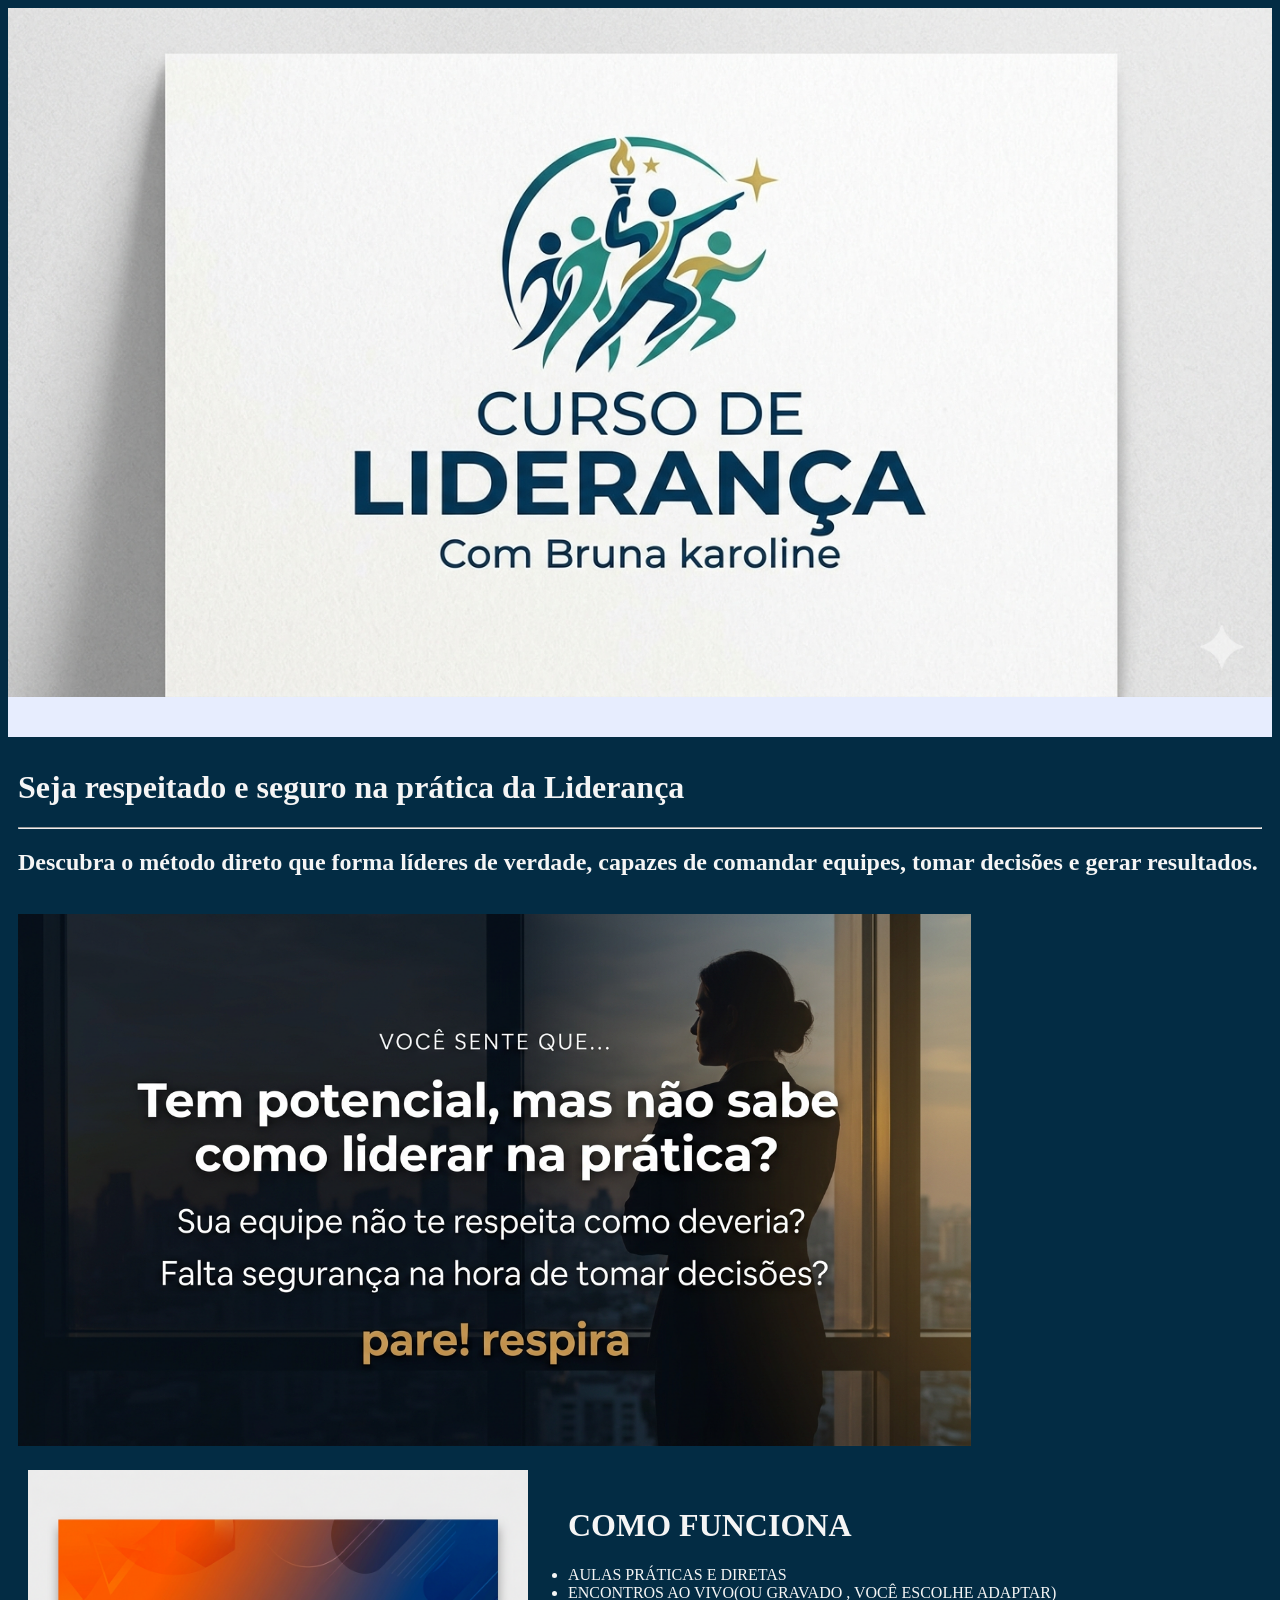
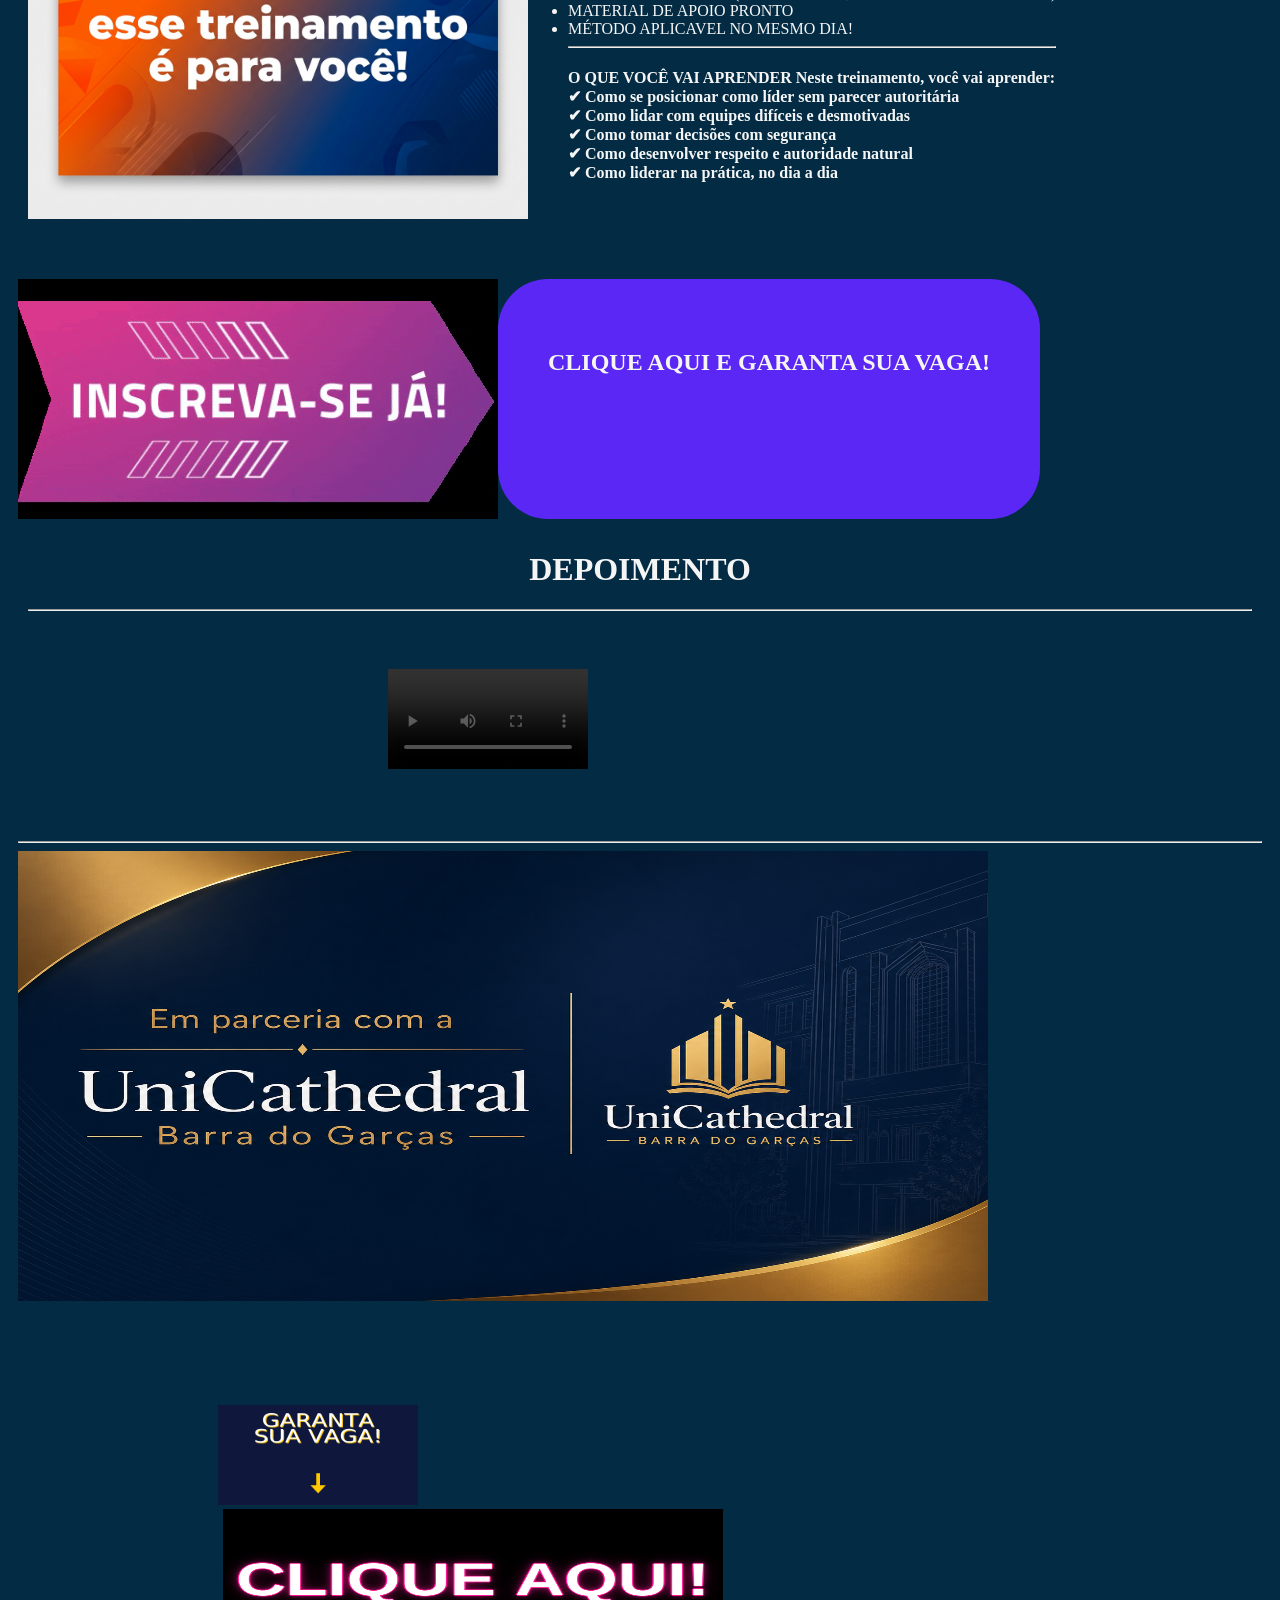
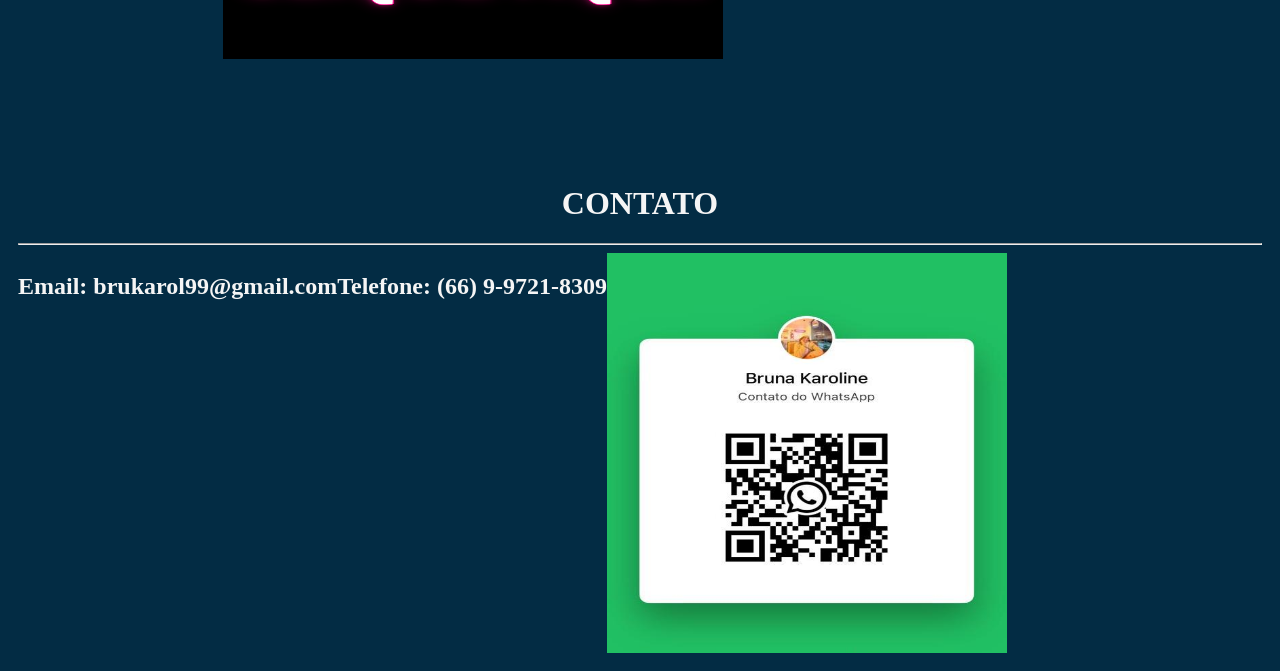
==== index.html @ 52d21592 "new commit" ====
<!DOCTYPE html>
<html>
<head>
	<meta charset="utf-8">
	<meta name="viewport" content="width=device-width, initial-scale=1">
	<title>Bruna</title>

 <link rel="stylesheet" type="text/css" href="estilo.css">


</style>

</head>

<body>

<div id="principal">

<img src="fotosbruna/capa.png" width="100%" align="center">

         <div id="menu">

       
         </div>


         <div id="conteudo"> <!--conteudo1-->
   
         <h1>Seja respeitado e seguro
          na prática da Liderança</h1> 	
         <hr>
         <h2>Descubra o método direto que forma líderes de
         verdade, capazes de comandar equipes, tomar
         decisões e gerar resultados.</h2>  
         <img src="" width="450">

         <div class="conteudo">

   <img src="fotosbruna/conteudo.png"  width="953" height="">

        
        </div>  <!-- fim do conteudo1-->


  <div class="conteudo2">  <!--conteudo2-->

   <img src="fotosbruna/treinamento.png" width="500">
  
   <ul>
   <h1>COMO FUNCIONA</h1>
   <li>AULAS PRÁTICAS E DIRETAS</li>
   <li>ENCONTROS AO VIVO(OU GRAVADO , VOCÊ ESCOLHE  ADAPTAR)</li>
   <li>MATERIAL DE APOIO PRONTO</li>
   <li>MÉTODO APLICAVEL NO MESMO DIA!</li>
   <hr>
   <h4>O QUE VOCÊ VAI APRENDER
Neste treinamento, você vai aprender: <br>

✔ Como se posicionar como líder sem parecer 
autoritária <br>

 ✔ Como lidar com equipes difíceis e
desmotivadas <br>

 ✔ Como tomar decisões com segurança <br>

 ✔ Como desenvolver respeito e autoridade
natural <br>

 ✔ Como liderar na prática, no dia a dia</h4> 
  

  </ul>
  </div> <!-- fim do conteudo2-->
 
  <div class="conteudo3"> <!--conteudo3-->

  
   <img src="fotosbruna/inscreva.gif">
  
   
   <a href="https://pay.kiwify.com.br/4lNN7ut" style="text-decoration: none; padding: 50px; background-color: #5B27F5; color: white; border-radius: 50px;">
    <h2>CLIQUE AQUI E GARANTA SUA VAGA!</h2>
   </a>


 </div> 

<div class="conteudo4"> <!--conteudo4-->

<h1 align="center">DEPOIMENTO</h1>

<hr>
<video src="fotosbruna/depoimento.mp4" controls  width="200" ></video>


</div> <!-- fim do conteudo4-->


     <div> <!-- conteúdo5-->

<hr>
<div>

<img src="fotosbruna/parceria.png" width="970" height="450">


 
   


</div>

     </div> <!--fim conteudo5-->
 
       <div class="conteudo6">  <!--conteudo6-->
    
        <div>
  
   <img src="fotosbruna/garanta.gif" width="200" height="100">  
   
    <a  href="https://pay.kiwify.com.br/4lNN7ut" >
    
    <img src="fotosbruna/clique2.gif" width="500" height="150" >
   </a>

       </div>
       </div> <!--fim conteudo6-->

<div class="conteudo7">   <!--conteudo7-->

<div>

<h1 align="center">CONTATO</h1>
<hr>



</div>

    </div>   <!--fim do conteudo7-->

       <div>

         <div class="conteudo8"> <!--conteudo8-->

         <h2>Email: brukarol99@gmail.com</h2> <br>
         <br>
         <h2>Telefone: (66) 9-9721-8309</h2> 
     


     <img src="fotosbruna/Qr-code.jpeg"  width="400" height="400">
         
       </div>
         </div>
    </div>
    </div>


  
   </body>
   </html>
---- estilo.css ----
body{

background:#032C44  ;
font: 16px, arial, helvetica, sans-serif;
}

#principal{
border: px solid blue;
width: 100%px;
align-content: center;
}


#menu{
background: #E7EDFE;


padding:20px ;
}

a{
color: #4b566a;
text-decoration: none;
font-weight: bold;

padding: 5px;
}


#conteudo{

background: #032C44;
padding: 10px;
}

h1,h2,LI,h4{
padding: ;
color:whitesmoke;


}

.conteudo{

border: ; 
padding: -3px;
margin-top: px;
margin-right: px;
margin-left: px ;
margin-bottom: px;
}


.conteudo2{

border:  ;
background: #032C44;
margin-bottom: 50px ;
margin-top: 10px;
padding: 10px;
display: flex;

}


.conteudo3{

display: flex;

}


.conteudo4{

border: ;
padding: 10px;

}


video{
padding: 50px;
margin-right: 50px;
margin-left: 310px;
}

.conteudo5{
display: flex;


}


.conteudo6{



padding: 100px;
margin-right: 500px ;
margin-left: 100px;
}

.conteudo7{

display:center ;

}

.conteudo8{


display: flex;


}
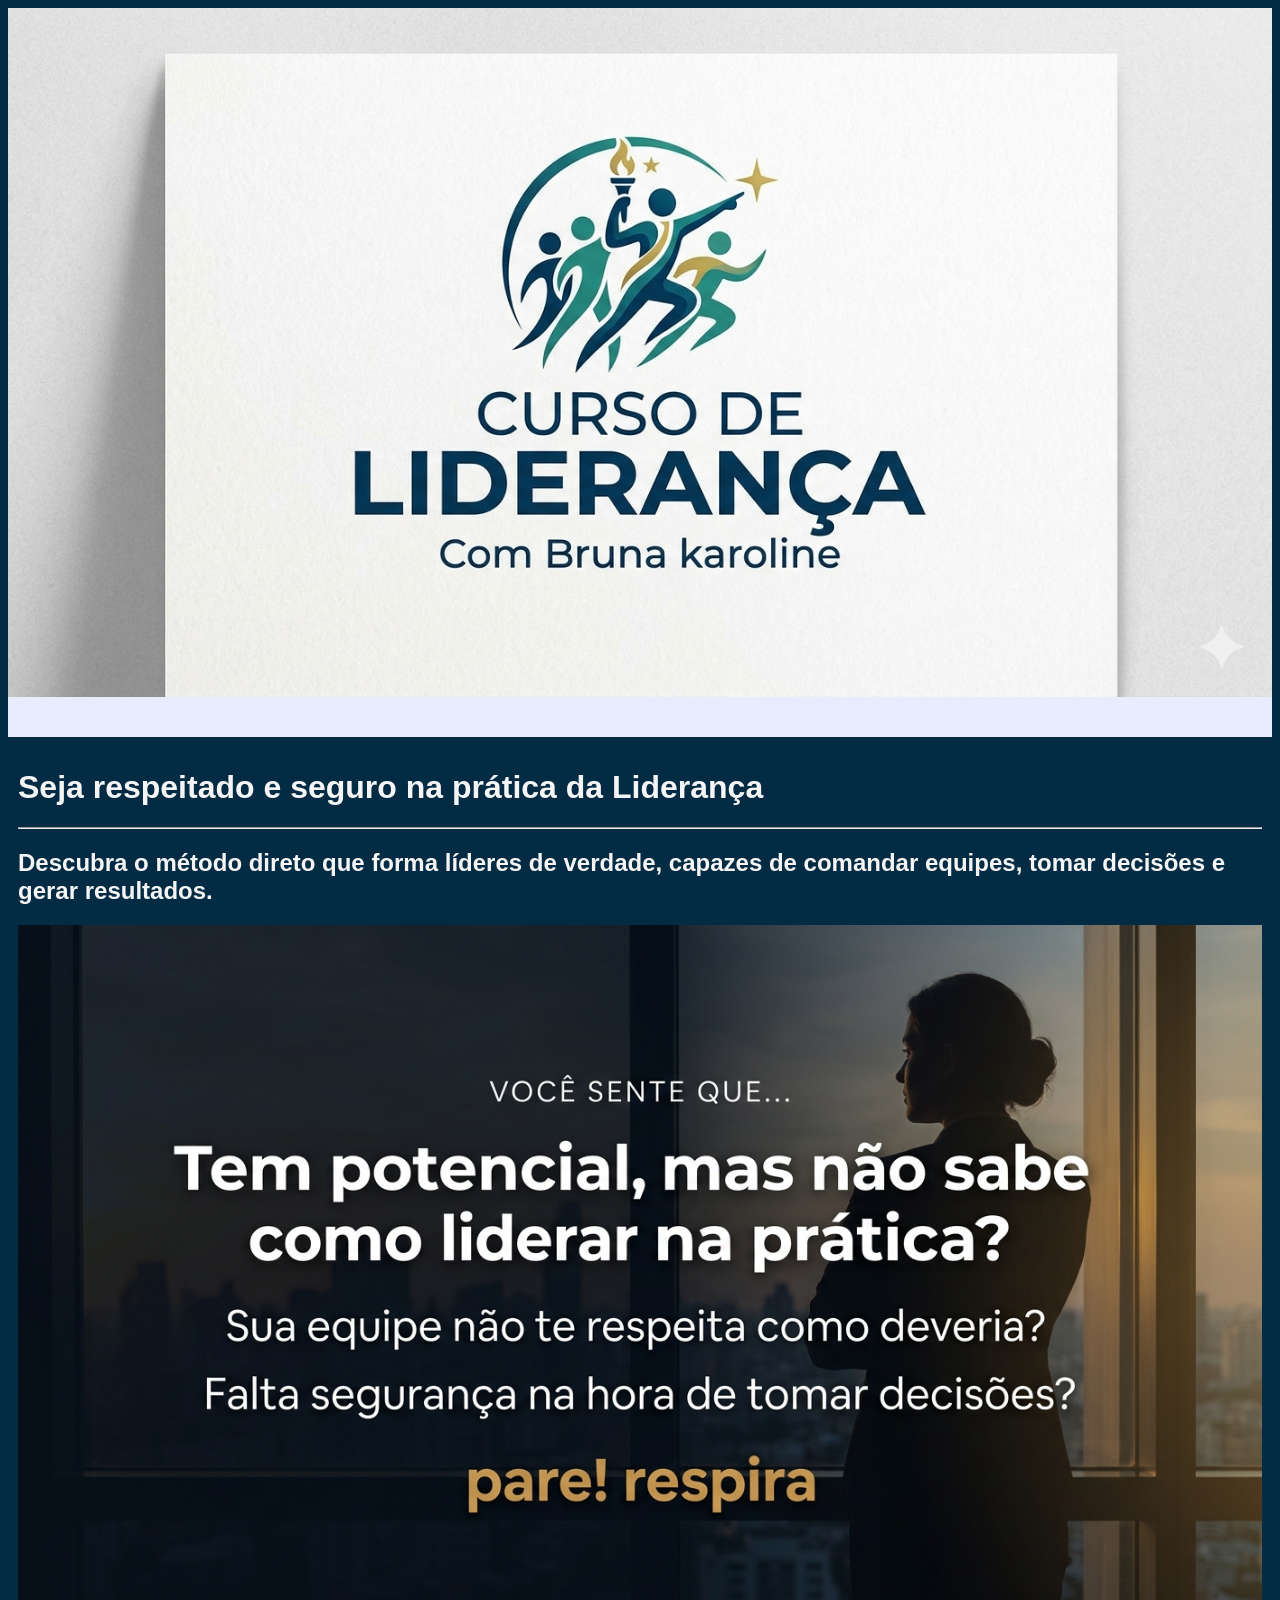
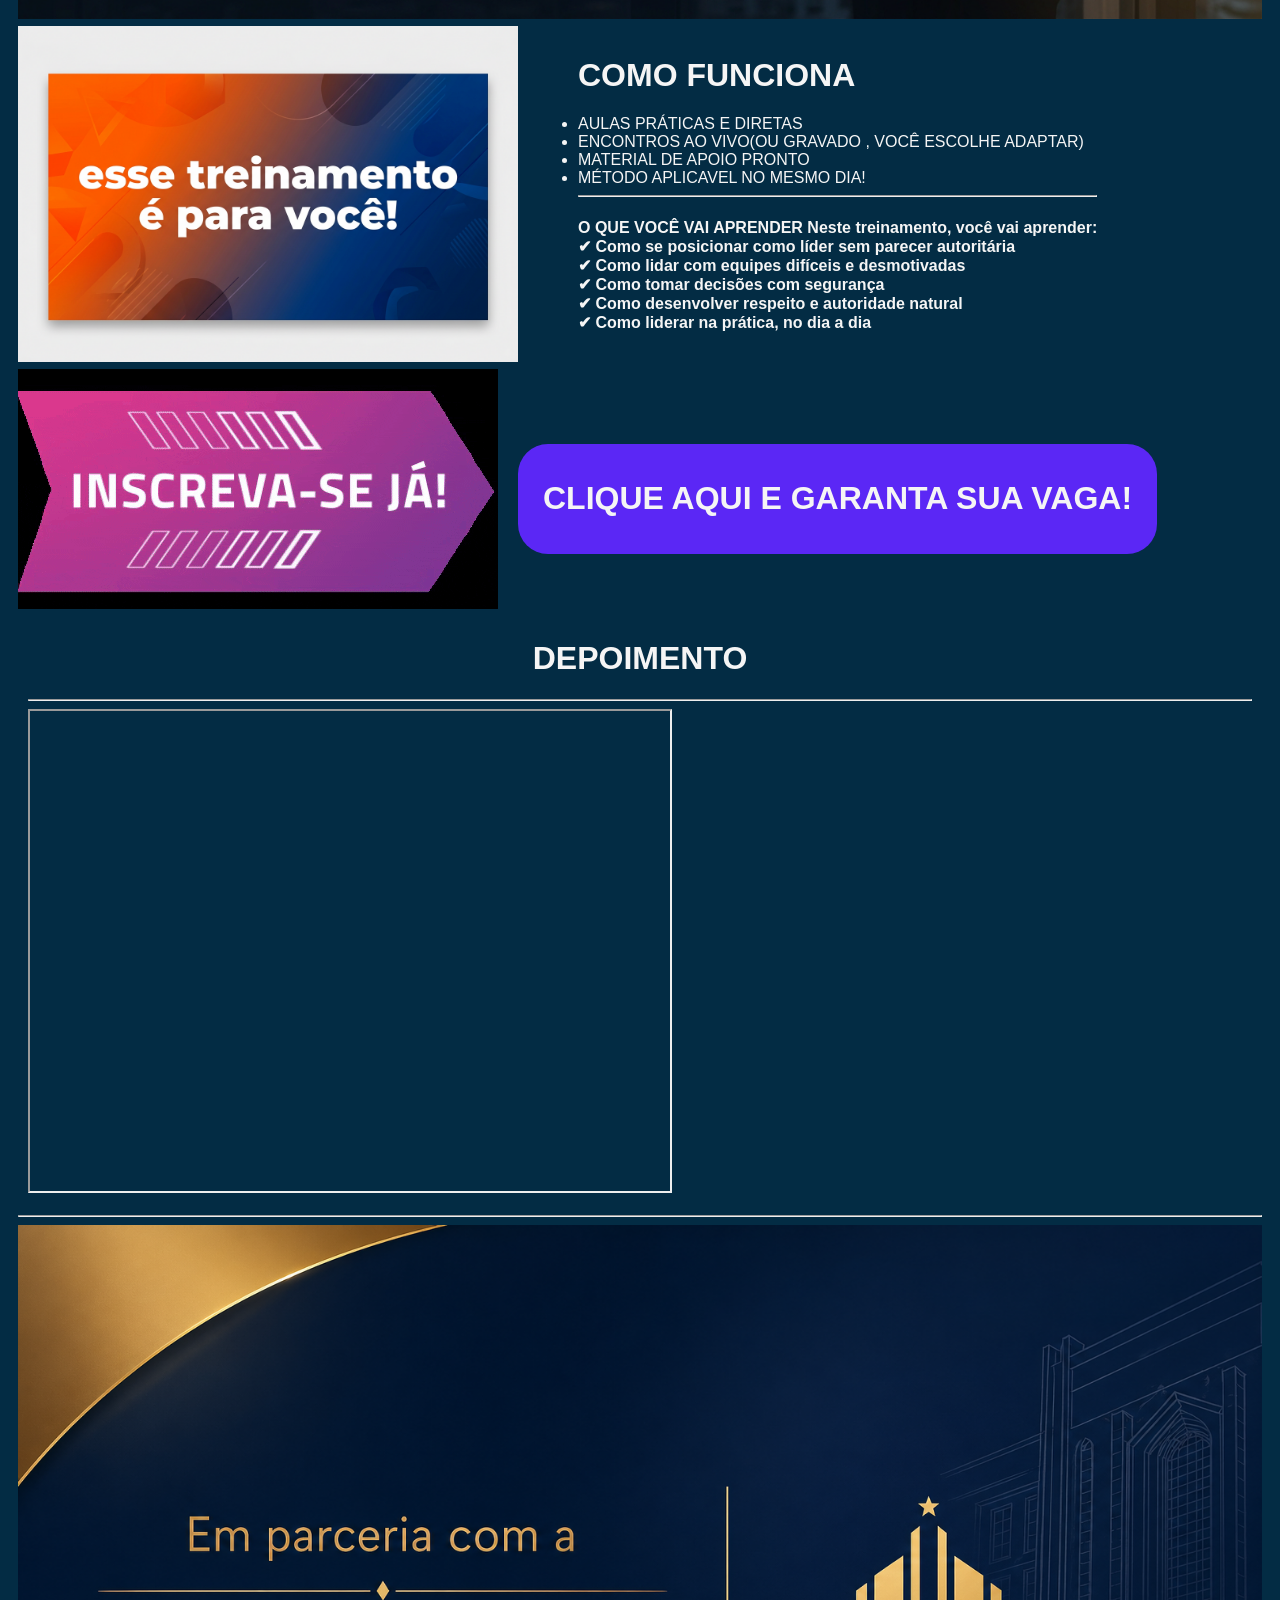
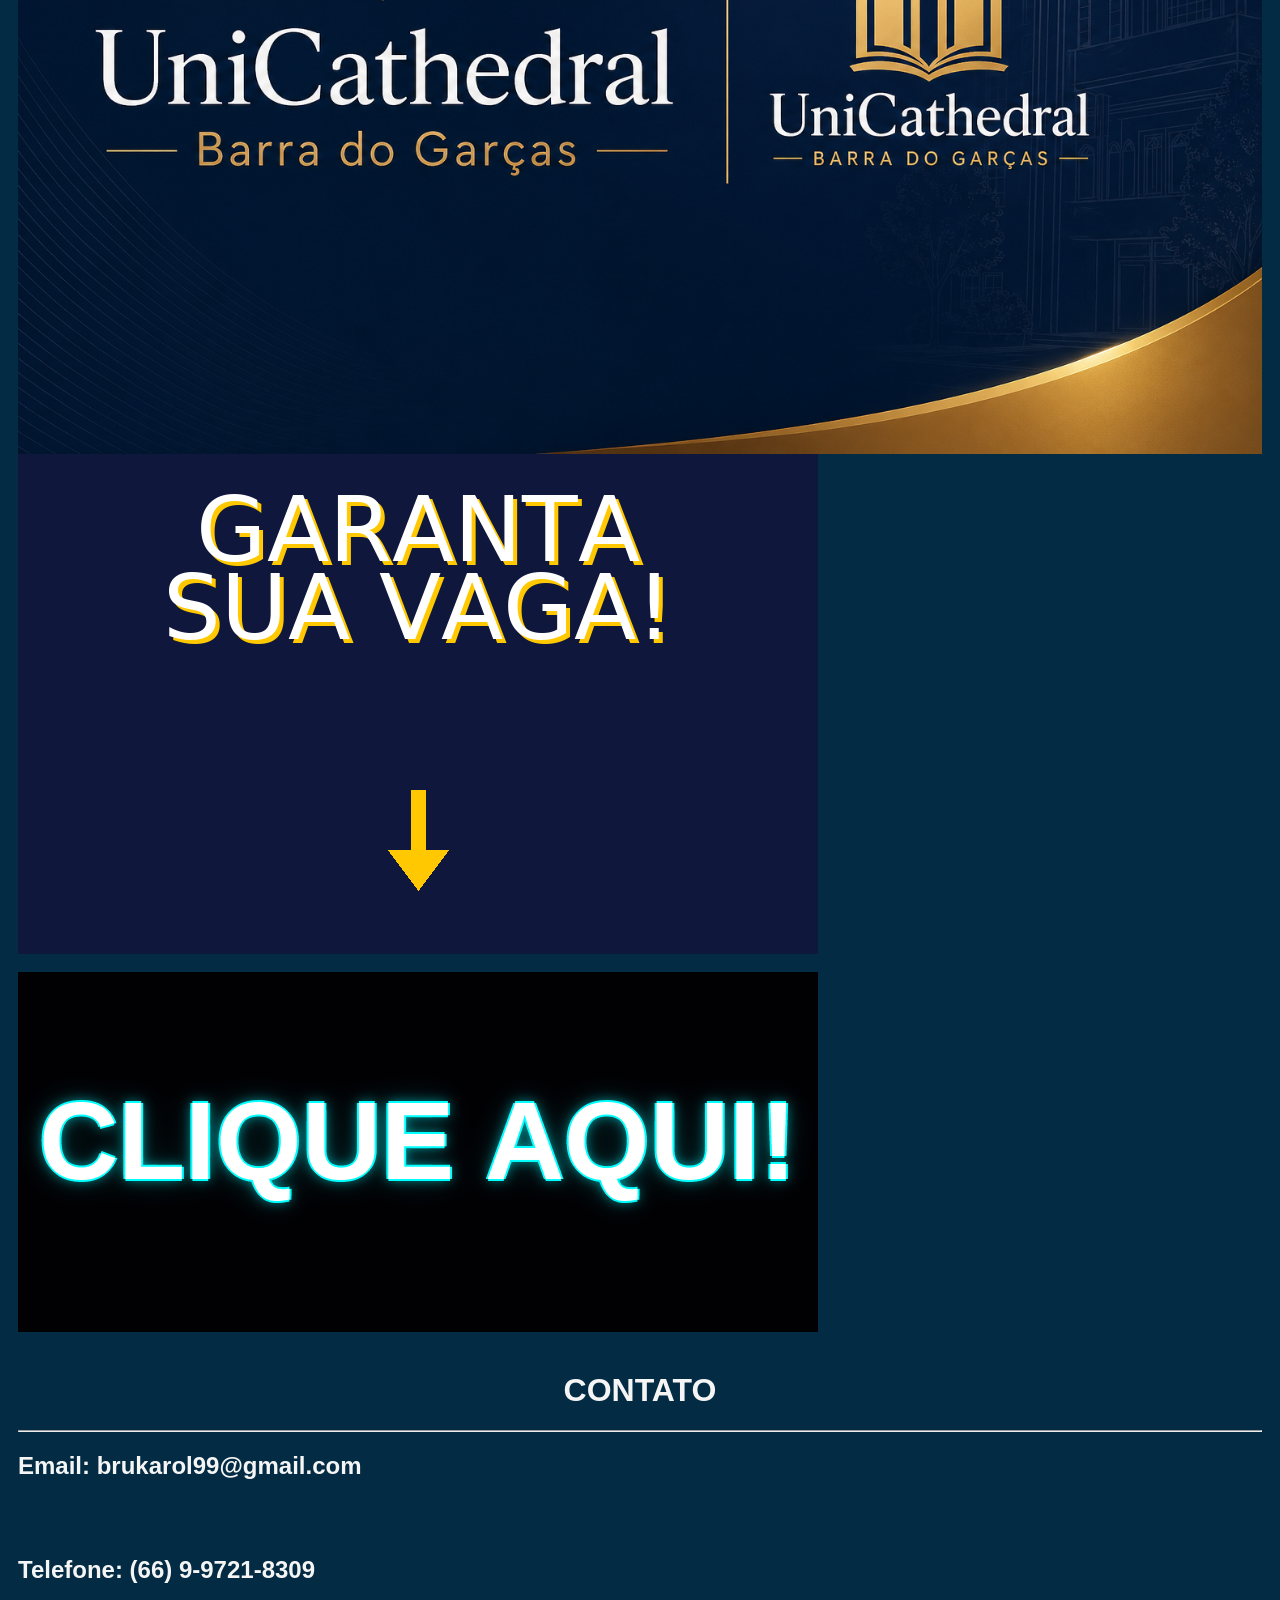
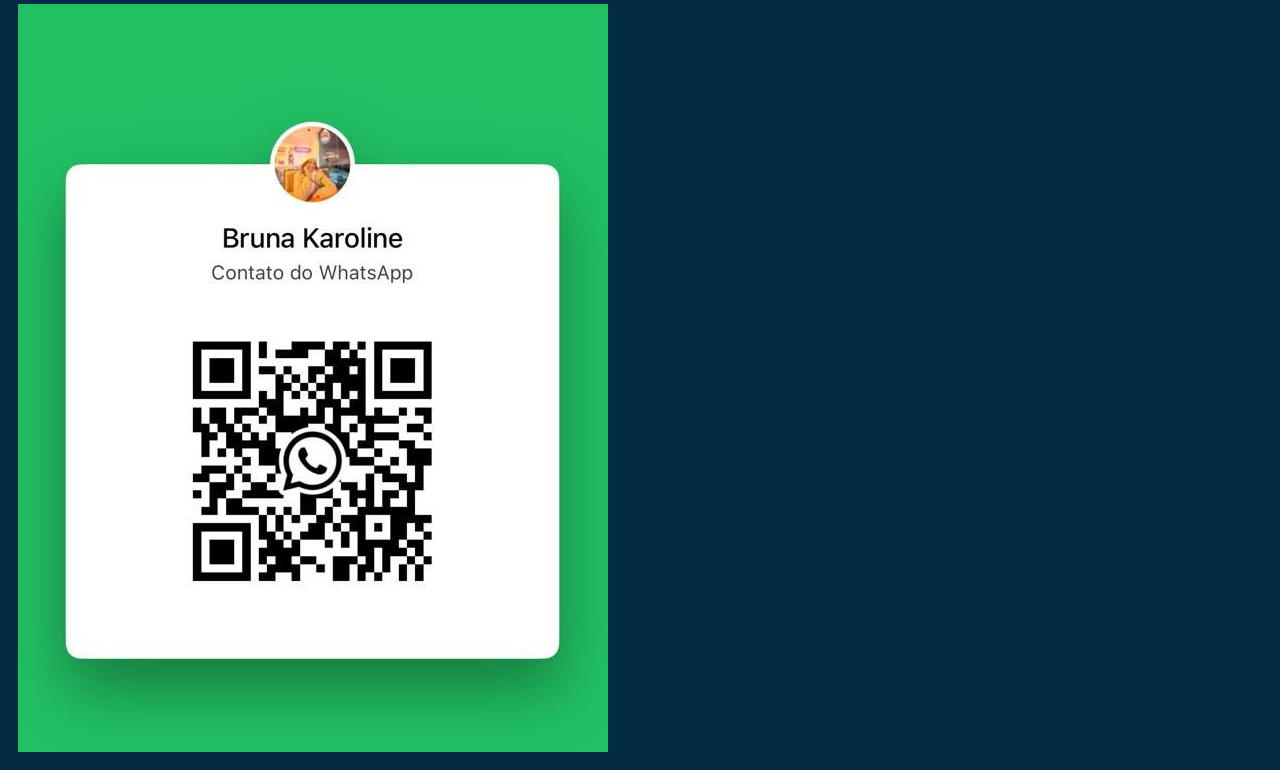
==== commit 4ad4816a: "new apdate" ====
--- a/index.html
+++ b/index.html
@@ -14,9 +14,9 @@
 
 <body>
 
-<div id="principal">
+<div id="principal"> <!--conteudo principal-->
 
-<img src="fotosbruna/capa.png" width="100%" align="center">
+<img src="fotosbruna/capa.png" align="center">
 
          <div id="menu">
 
@@ -36,7 +36,7 @@
 
          <div class="conteudo">
 
-   <img src="fotosbruna/conteudo.png"  width="953" height="">
+   <img src="fotosbruna/conteudo.png" >
 
         
         </div>  <!-- fim do conteudo1-->
@@ -79,10 +79,9 @@
    <img src="fotosbruna/inscreva.gif">
   
    
-   <a href="https://pay.kiwify.com.br/4lNN7ut" style="text-decoration: none; padding: 50px; background-color: #5B27F5; color: white; border-radius: 50px;">
-    <h2>CLIQUE AQUI E GARANTA SUA VAGA!</h2>
-   </a>
-
+  <a href="https://pay.kiwify.com.br/4lNN7ut" class="botao">
+   <h1>CLIQUE AQUI E GARANTA SUA VAGA!</h1>
+</a>
 
  </div> 
 
@@ -91,7 +90,9 @@
 <h1 align="center">DEPOIMENTO</h1>
 
 <hr>
-<video src="fotosbruna/depoimento.mp4" controls  width="200" ></video>
+
+<iframe src="https://drive.google.com/file/d/1cgSkaJ3iRzwdWB6GkYTAf5Gj4jZxBuLN/preview" width="640" height="480"></iframe>
+
 
 
 </div> <!-- fim do conteudo4-->
@@ -102,26 +103,24 @@
 <hr>
 <div>
 
-<img src="fotosbruna/parceria.png" width="970" height="450">
+<img src="fotosbruna/parceria.png" >
 
 
  
-   
-
-
 </div>
 
      </div> <!--fim conteudo5-->
  
-       <div class="conteudo6">  <!--conteudo6-->
+
+<div class="conteudo6">  <!--conteudo6-->
     
         <div>
   
-   <img src="fotosbruna/garanta.gif" width="200" height="100">  
+   <img src="fotosbruna/garanta.gif" >  
    
     <a  href="https://pay.kiwify.com.br/4lNN7ut" >
     
-    <img src="fotosbruna/clique2.gif" width="500" height="150" >
+    <img src="fotosbruna/clique2.gif"  >
    </a>
 
        </div>
@@ -145,12 +144,12 @@
          <div class="conteudo8"> <!--conteudo8-->
 
          <h2>Email: brukarol99@gmail.com</h2> <br>
-         <br>
+         <br> 
          <h2>Telefone: (66) 9-9721-8309</h2> 
      
 
 
-     <img src="fotosbruna/Qr-code.jpeg"  width="400" height="400">
+     <img src="fotosbruna/Qr-code.jpeg"  >
          
        </div>
          </div>
--- a/estilo.css
+++ b/estilo.css
@@ -1,12 +1,11 @@
 body{
 
 background:#032C44  ;
-font: 16px, arial, helvetica, sans-serif;
-}
+font: 16px Arial, Helvetica, sans-serif;}
 
 #principal{
 border: px solid blue;
-width: 100%px;
+max-width: 100%;
 align-content: center;
 }
 
@@ -44,29 +43,27 @@
 
 border: ; 
 padding: -3px;
-margin-top: px;
-margin-right: px;
-margin-left: px ;
-margin-bottom: px;
+max-width: 100%;
+
 }
 
 
 .conteudo2{
 
-border:  ;
+
 background: #032C44;
-margin-bottom: 50px ;
-margin-top: 10px;
-padding: 10px;
+
 display: flex;
-
+ gap: 20px;
+    align-items: center;
 }
 
 
 .conteudo3{
 
 display: flex;
-
+ gap: 20px;
+    align-items: center;
 }
 
 
@@ -79,14 +76,12 @@
 
 
 video{
-padding: 50px;
-margin-right: 50px;
-margin-left: 310px;
+max-width: 100%;
 }
 
 .conteudo5{
 display: flex;
-
+max-width: 100%;
 
 }
 
@@ -95,21 +90,78 @@
 
 
 
-padding: 100px;
-margin-right: 500px ;
-margin-left: 100px;
+
 }
 
 .conteudo7{
 
-display:center ;
-
+text-align: center;
 }
 
 .conteudo8{
 
 
-display: flex;
+display: ;
+ gap: 20px;
+    align-items: center;
+
+}
 
 
+img {
+    max-width: 100%;
+    height: auto;
+    display: block;
+}
+
+
+
+@media (max-width: 768px) {
+
+    /* empilha tudo no celular */
+    .conteudo2,
+    .conteudo3,
+    .conteudo8 {
+        flex-direction: column;
+        text-align: center;
+    }
+
+    video {
+        margin:  auto;
+        padding: 10px;
+        width: 100%;
+    }
+
+    .conteudo6 {
+        margin: 0;
+        padding: 20px;
+        text-align: center;
+    }
+
+    h1 {
+        font-size: 22px;
+    }
+
+    h2 {
+        font-size: 18px;
+    }
+
+    body {
+        padding: 10px;
+    }
+}
+
+
+.botao {
+    display: inline-block;
+    padding: 15px 25px;
+    background: #5B27F5;
+    color: white;
+    border-radius: 30px;
+    text-align: center;
+    margin-top: 20px;
+}
+
+.botao:hover {
+    background: #4a1fd1;
 }
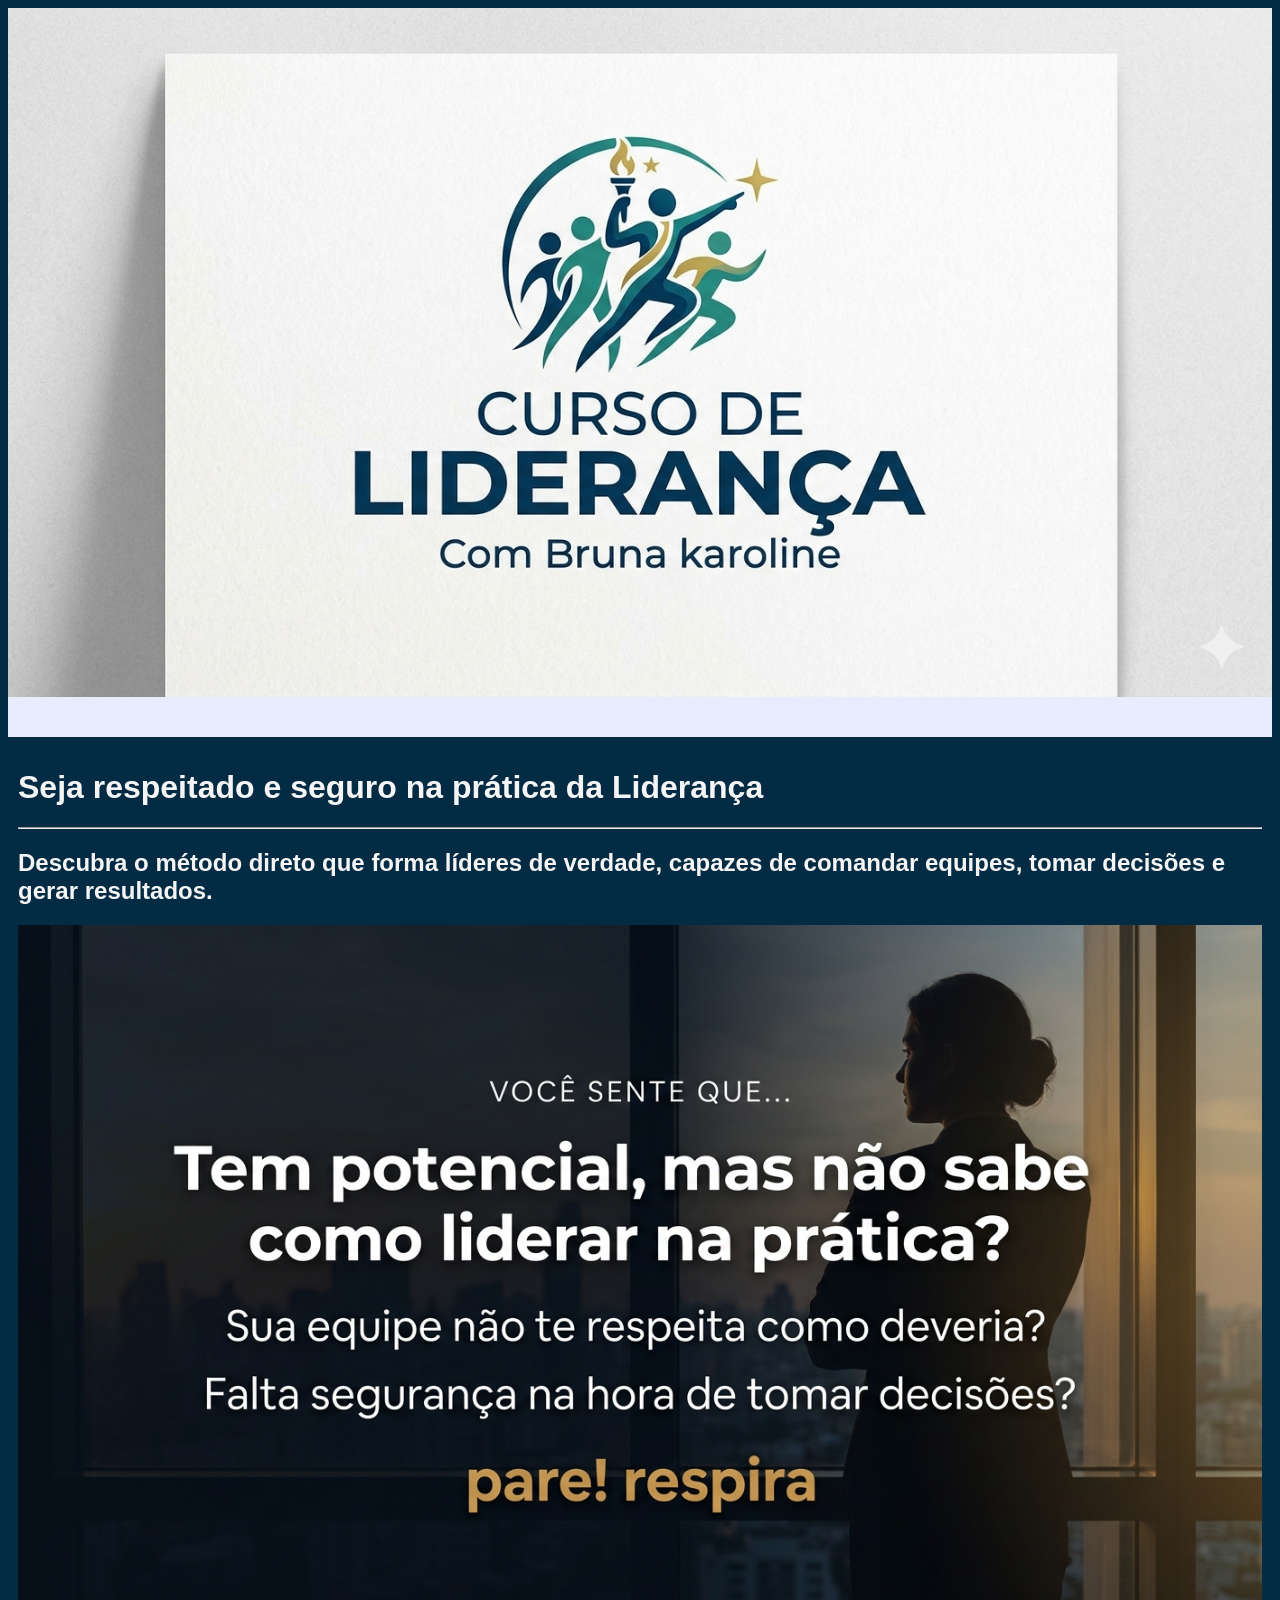
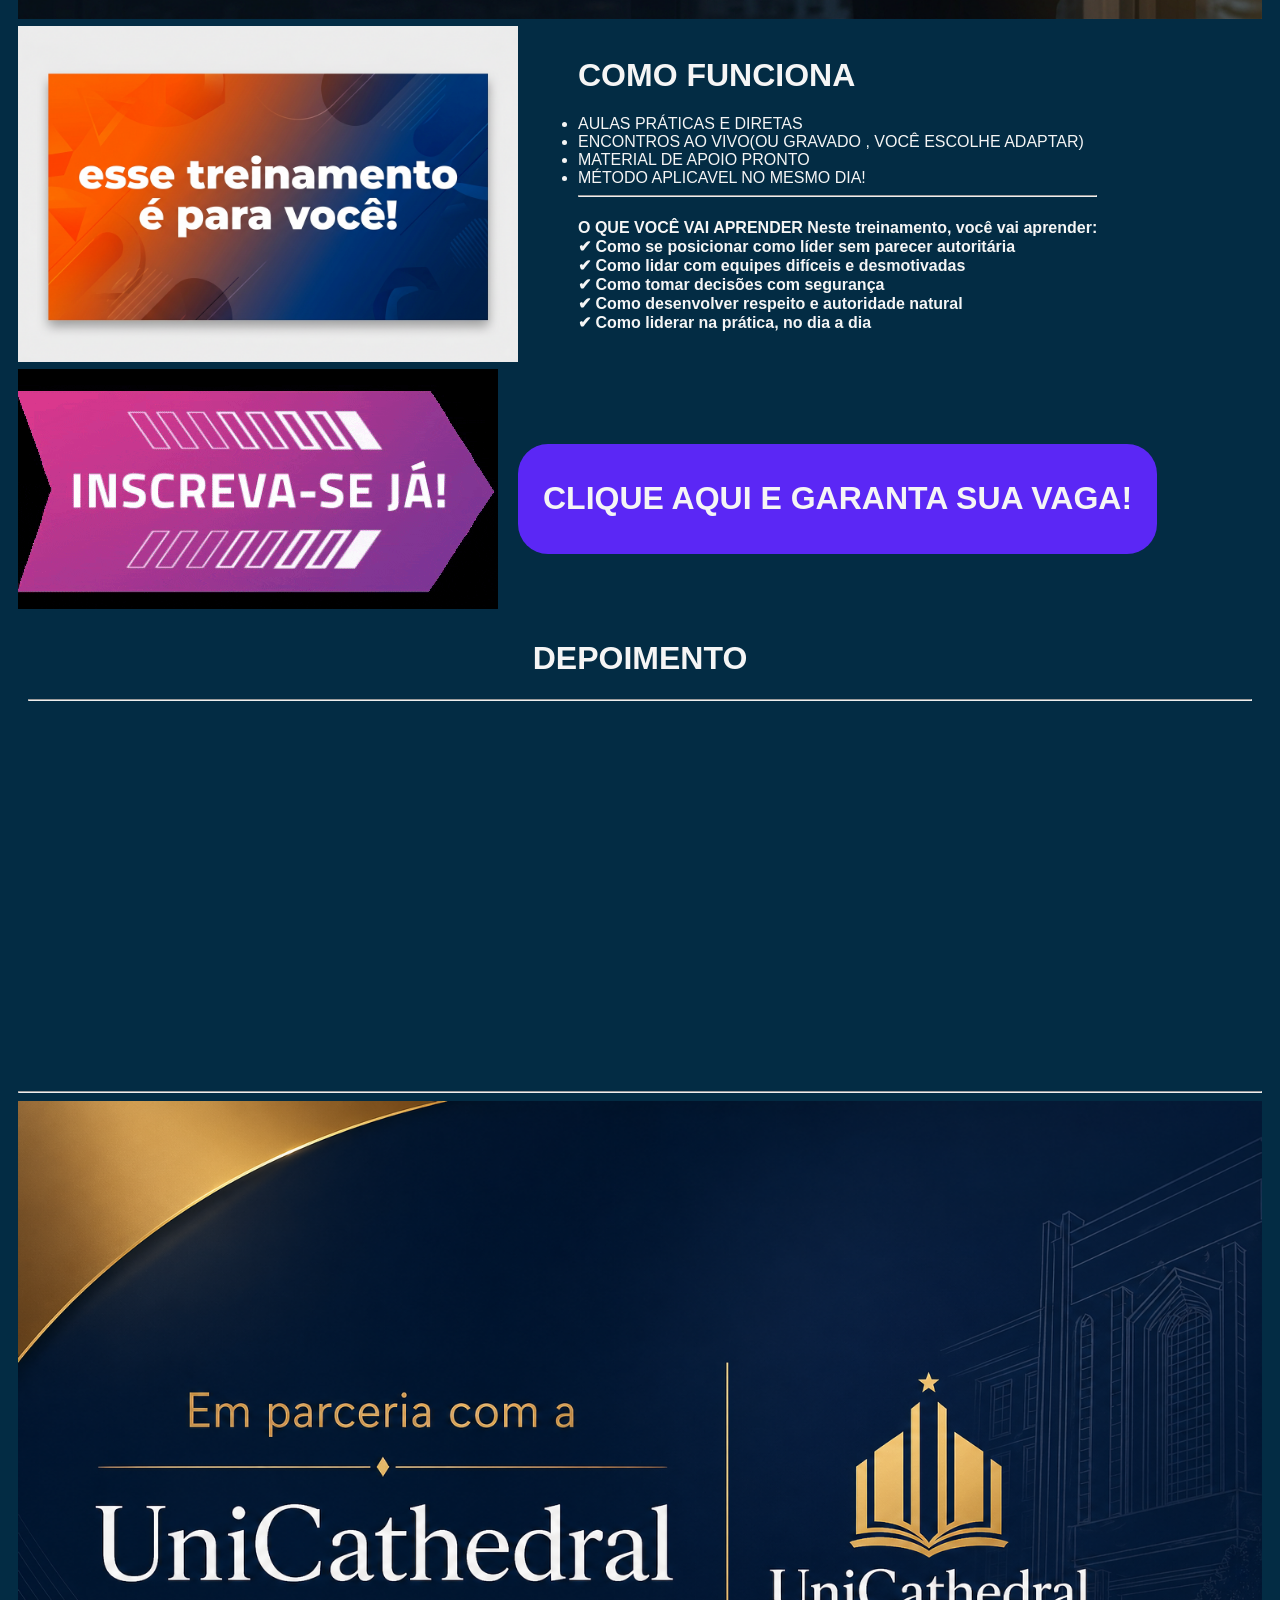
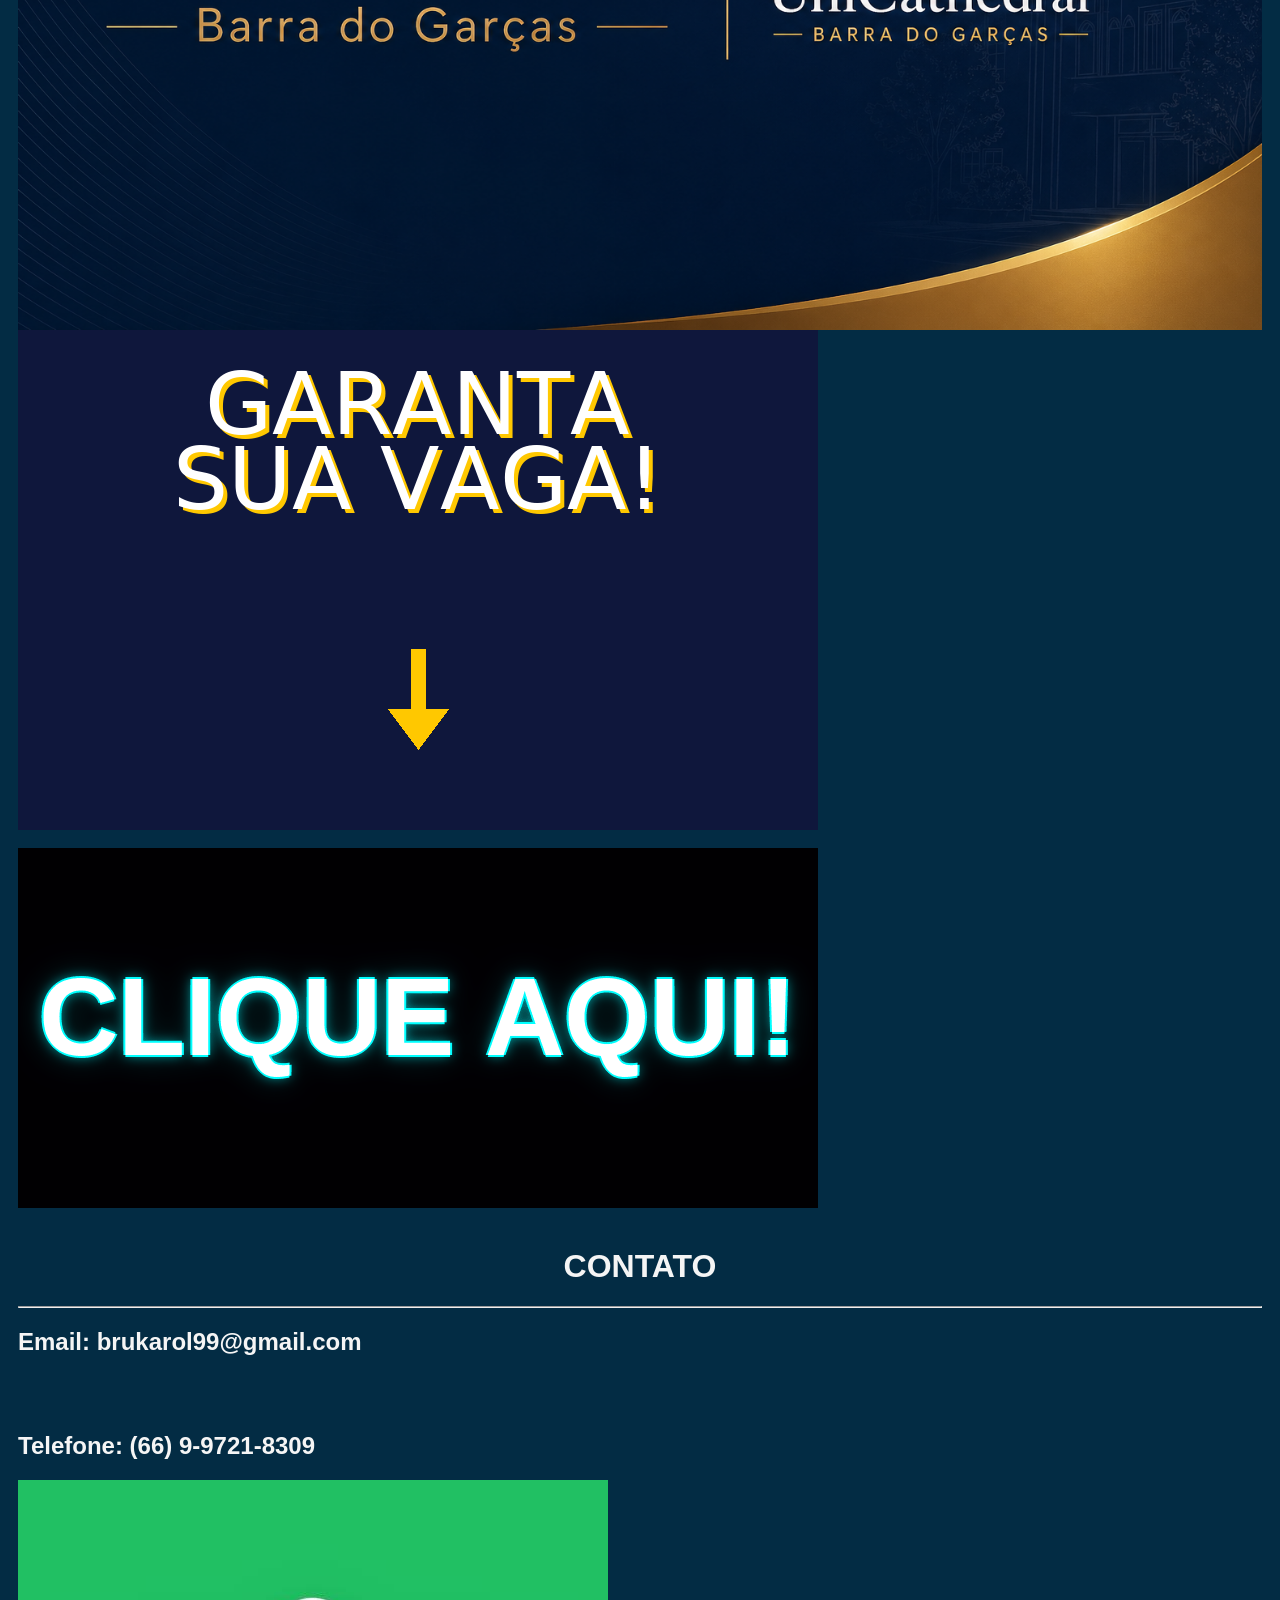
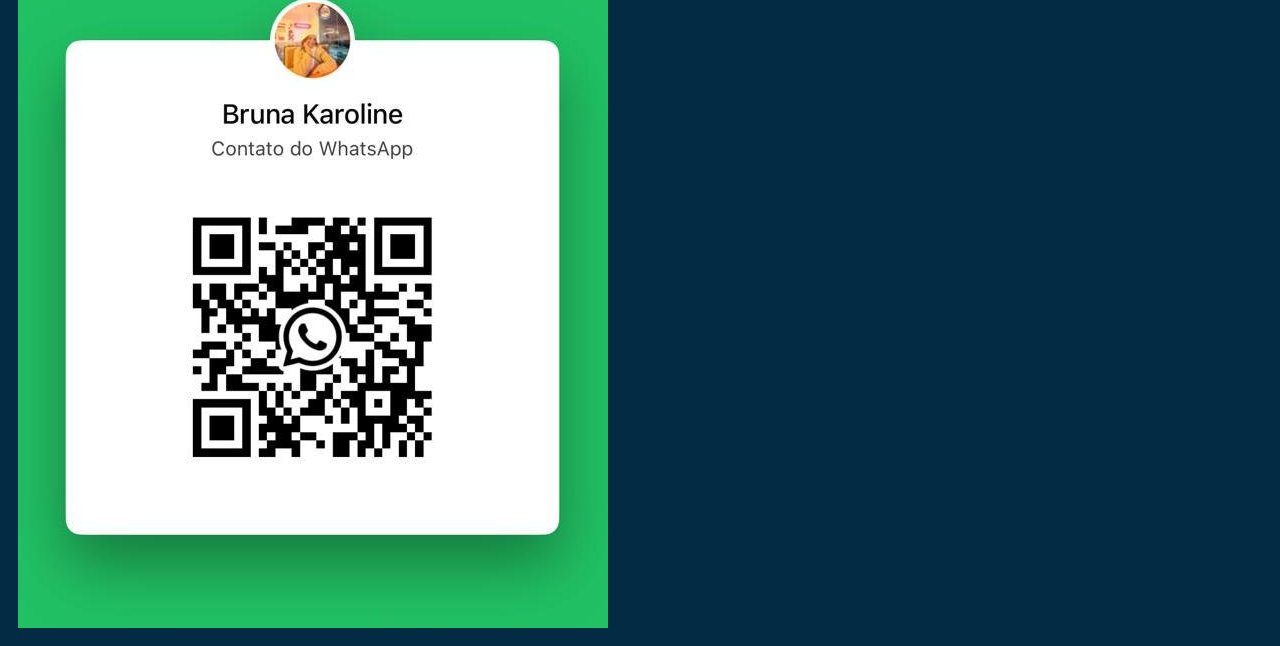
==== commit c13c213d: "new apdate2" ====
--- a/index.html
+++ b/index.html
@@ -91,7 +91,7 @@
 
 <hr>
 
-<iframe src="https://drive.google.com/file/d/1cgSkaJ3iRzwdWB6GkYTAf5Gj4jZxBuLN/preview" width="640" height="480"></iframe>
+<iframe src="https://drive.google.com/file/d/1cgSkaJ3iRzwdWB6GkYTAf5Gj4jZxBuLN/preview" width="360" height="360"  frameborder="0" allowfullscreen>  </iframe>
 
 
 
--- a/estilo.css
+++ b/estilo.css
@@ -126,10 +126,10 @@
         text-align: center;
     }
 
-    video {
+    iframe {
         margin:  auto;
-        padding: 10px;
-        width: 100%;
+        padding: 50px;
+        
     }
 
     .conteudo6 {
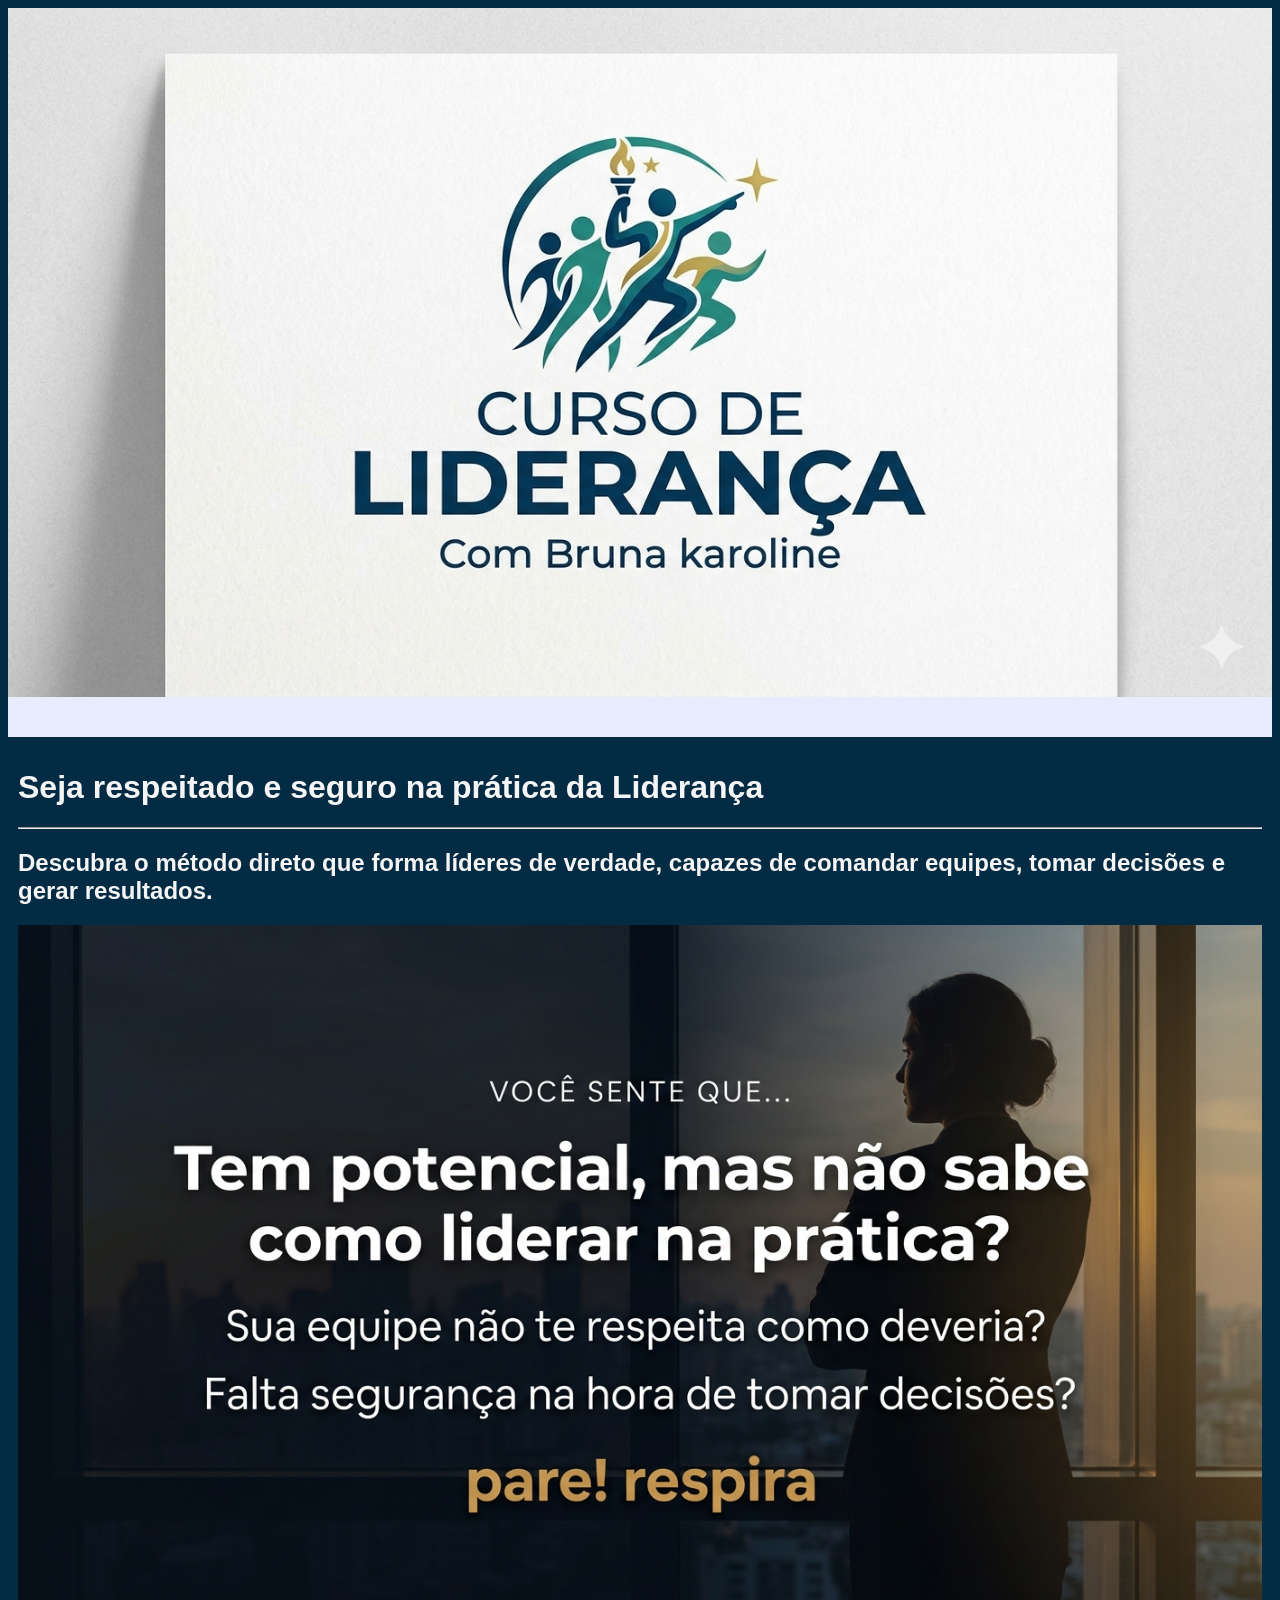
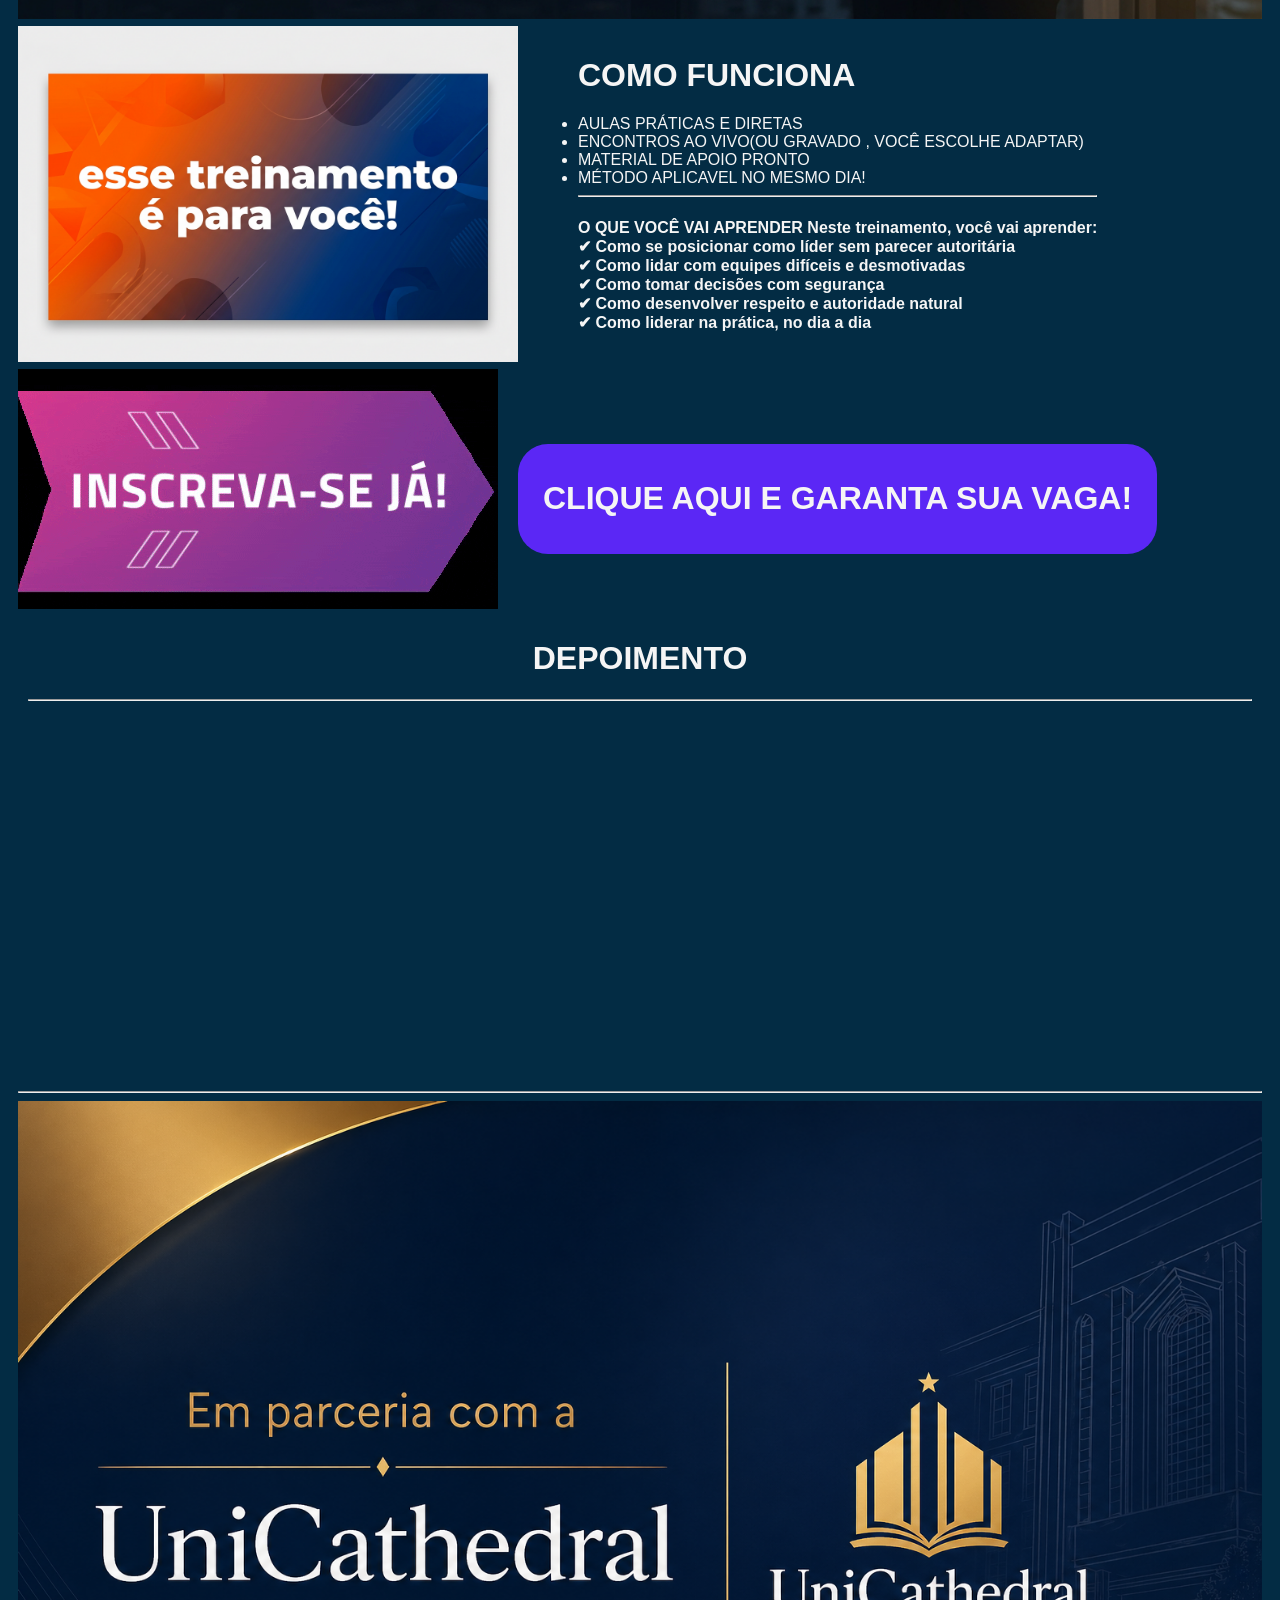
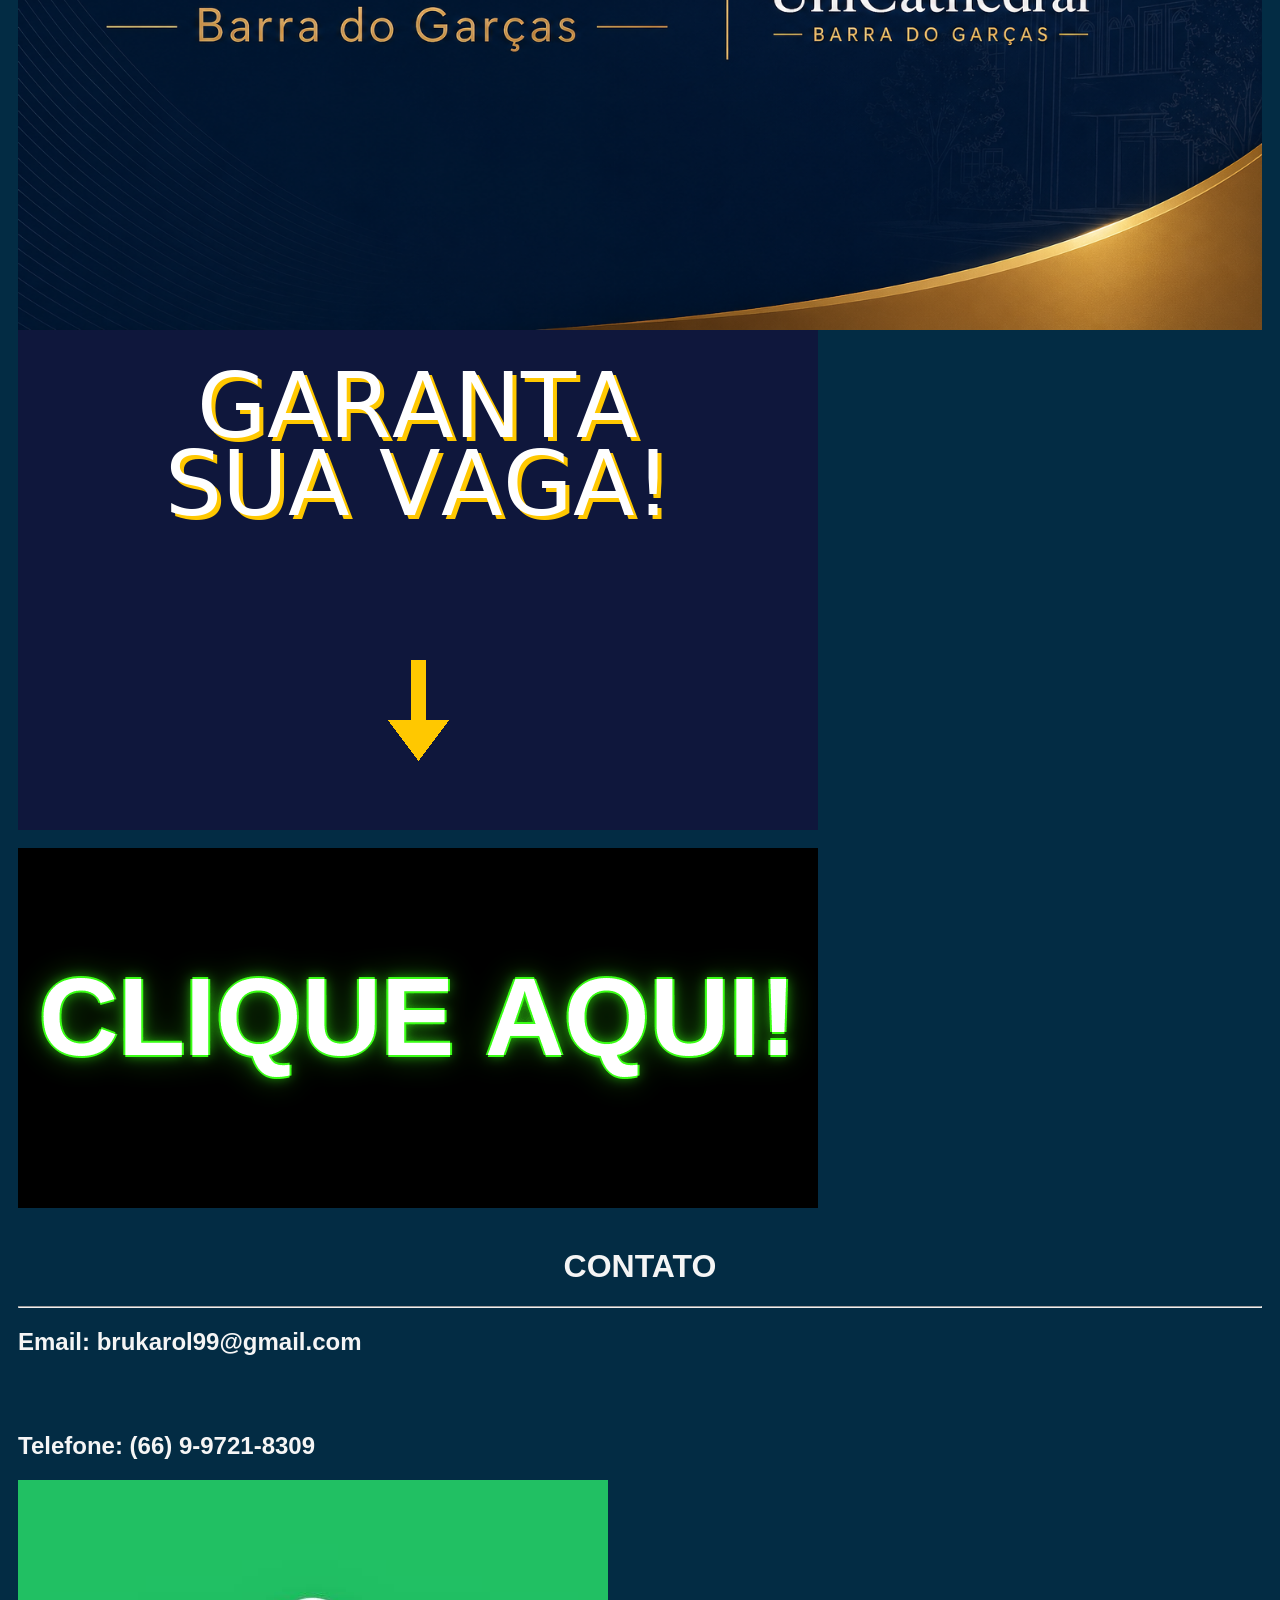
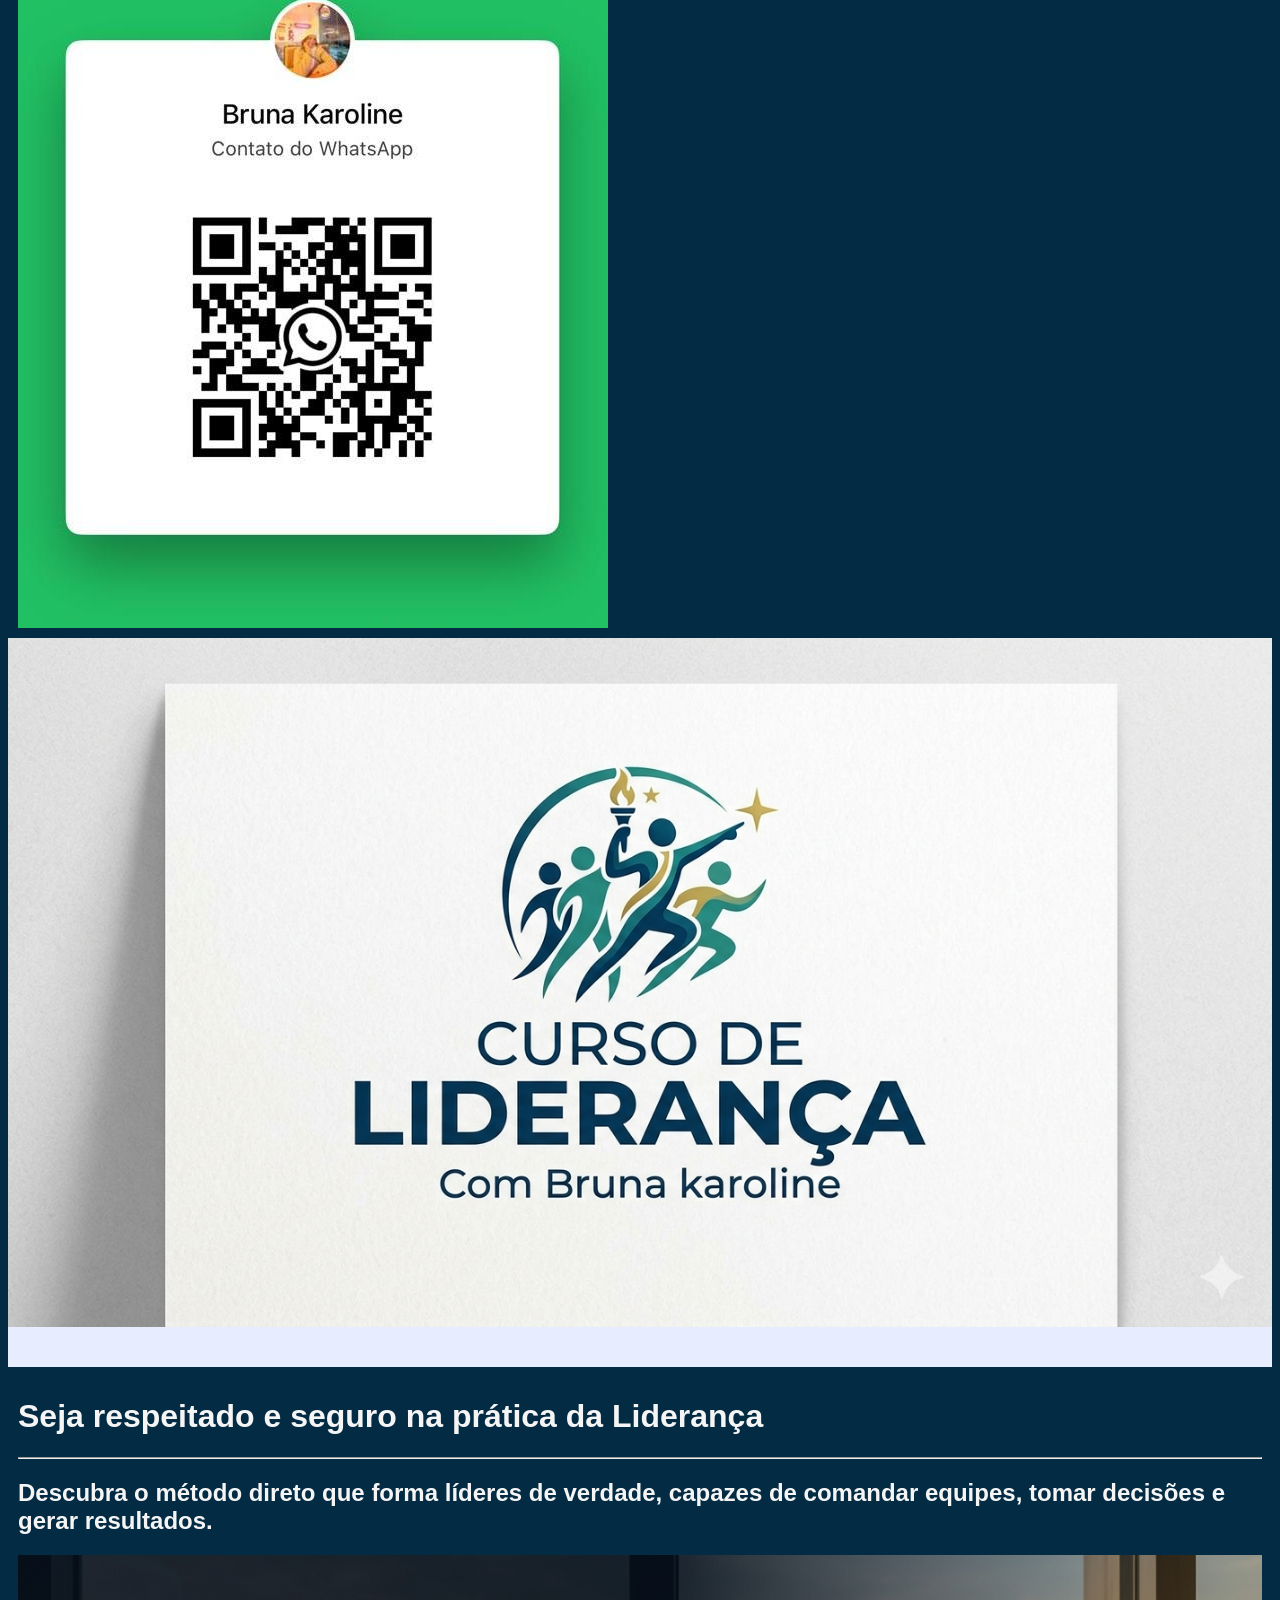
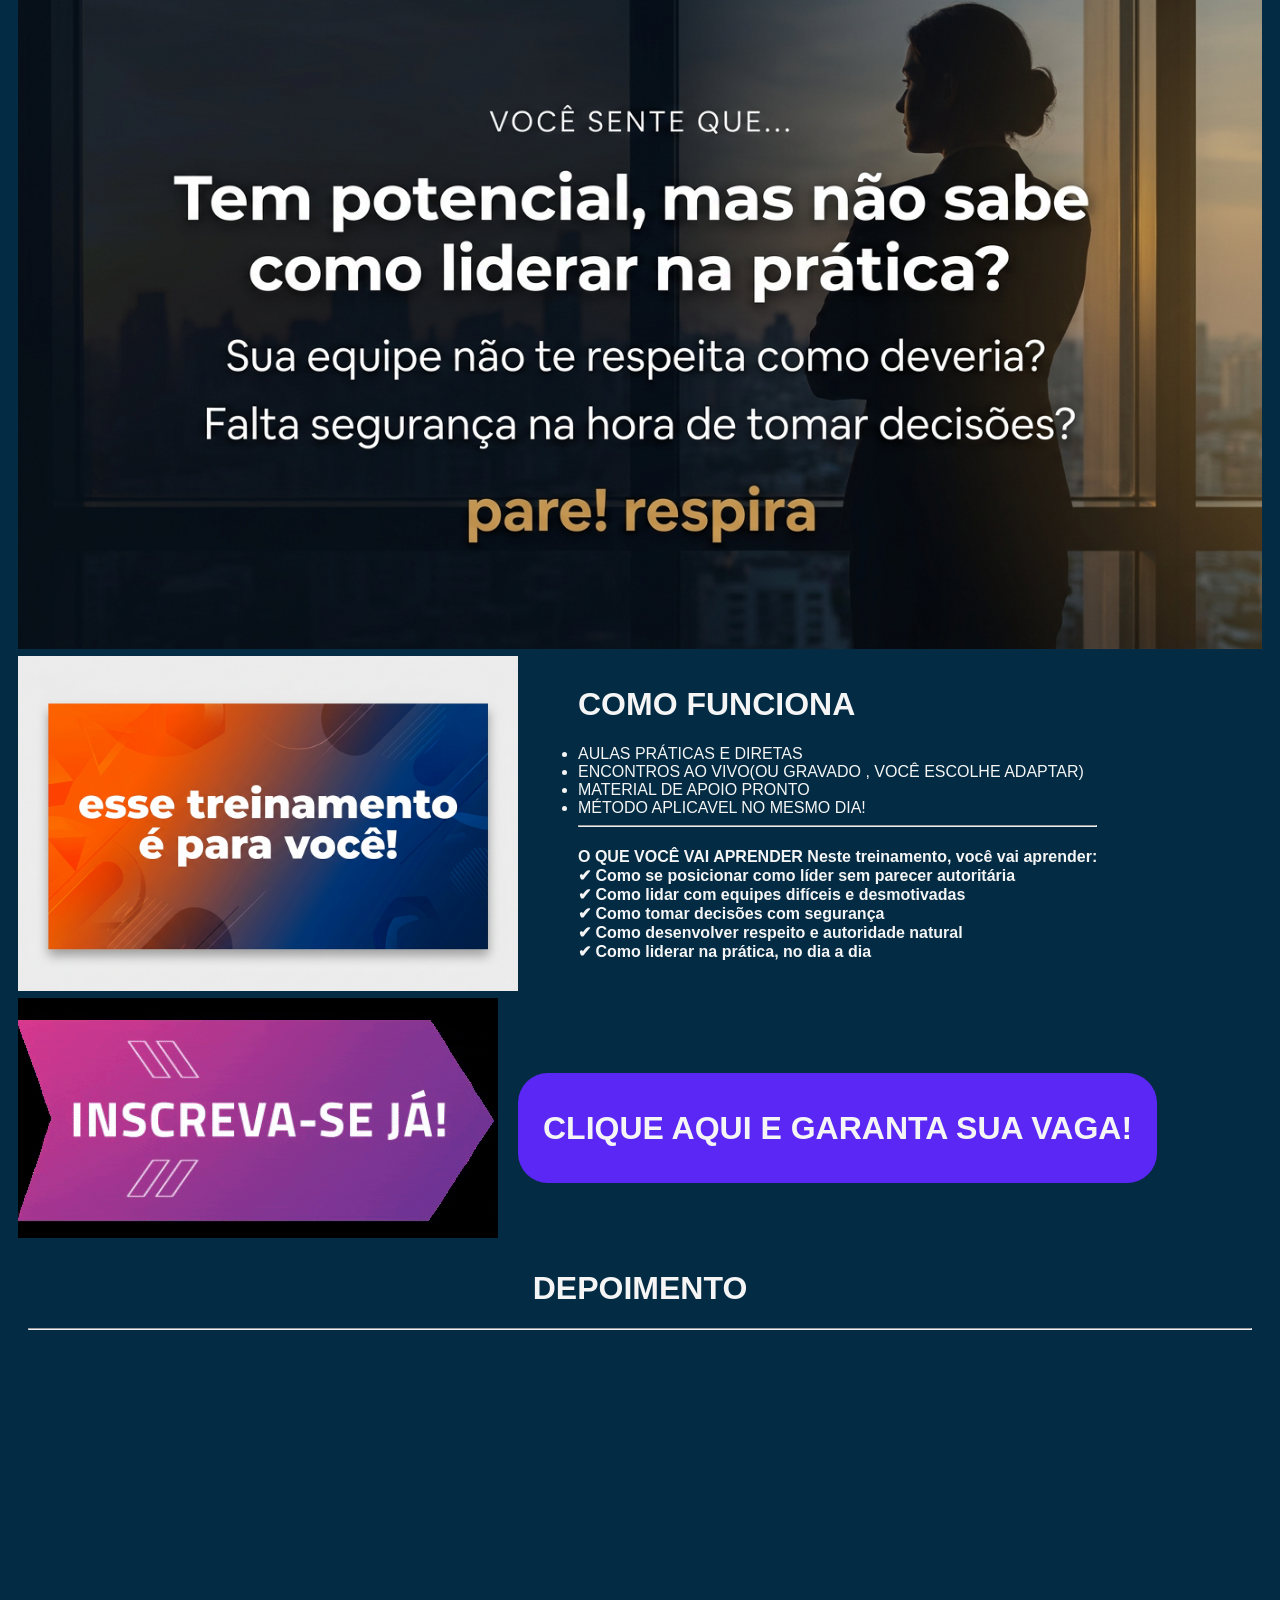
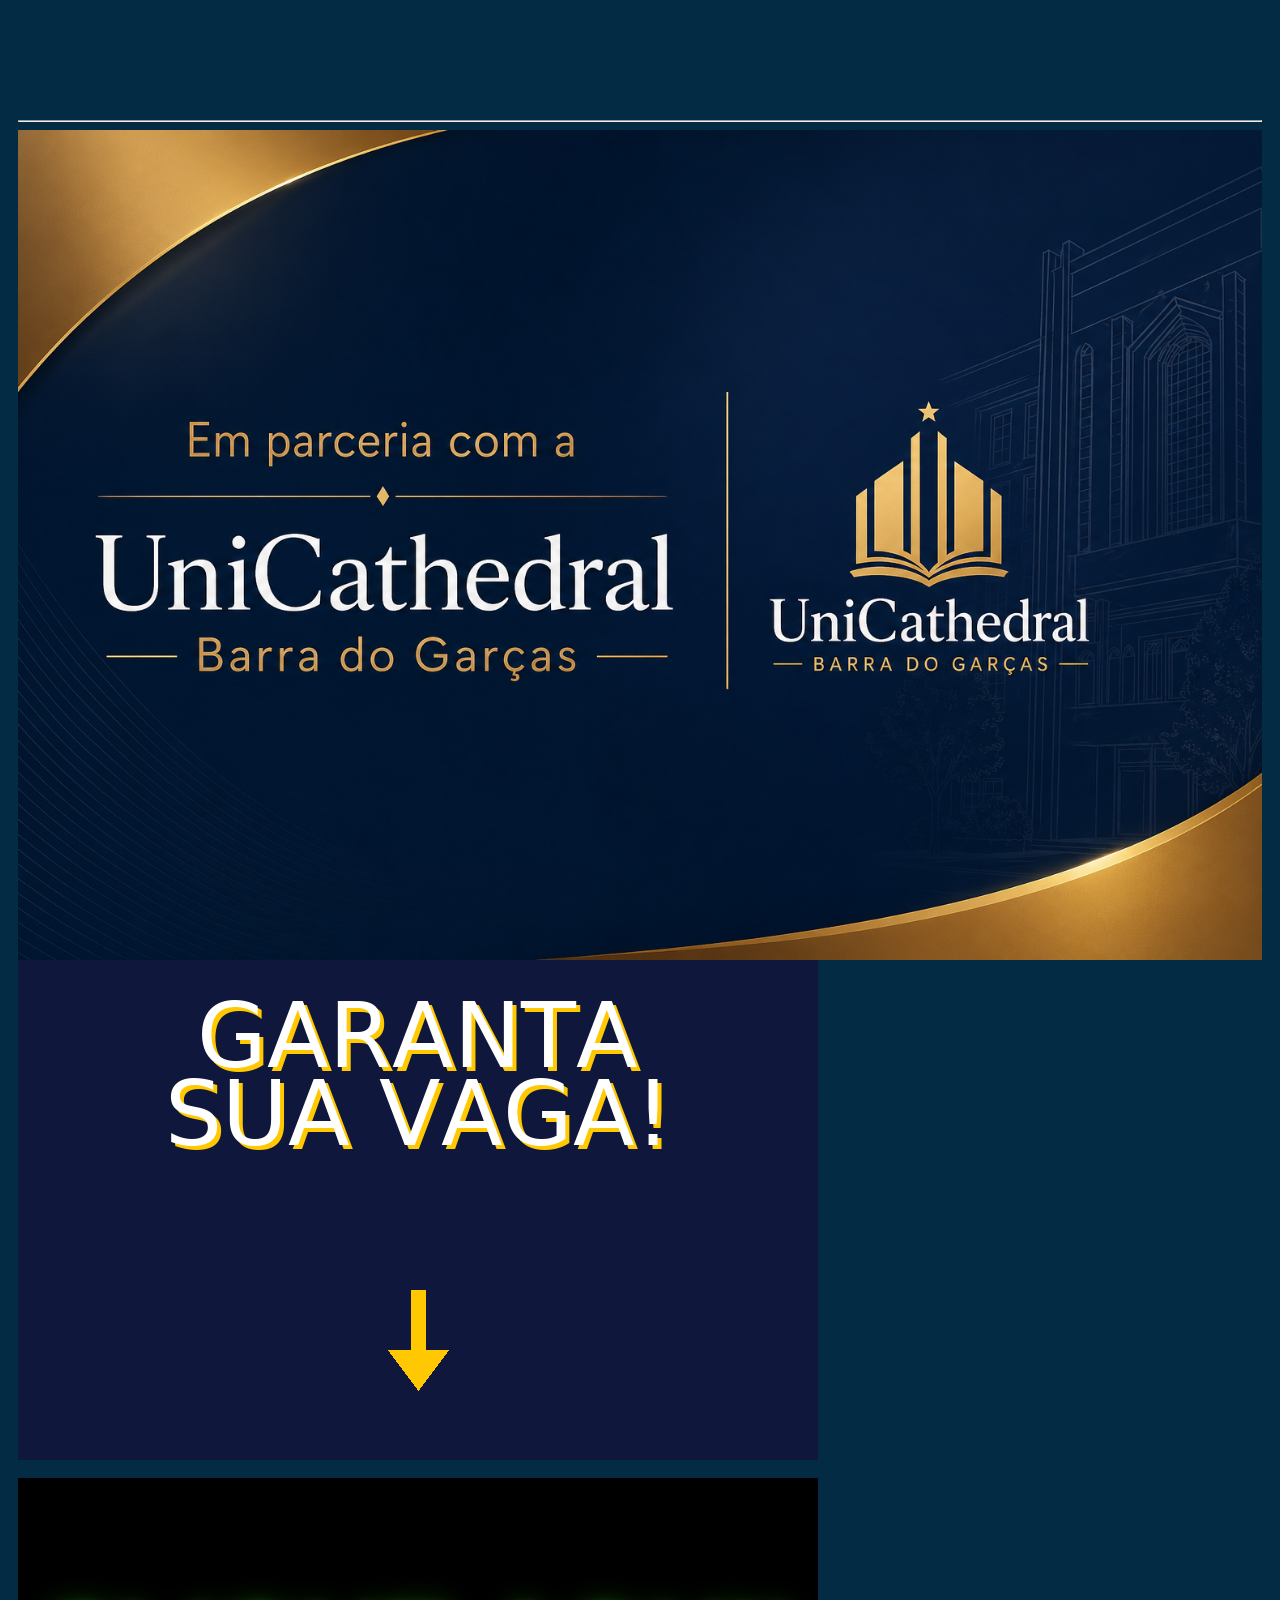
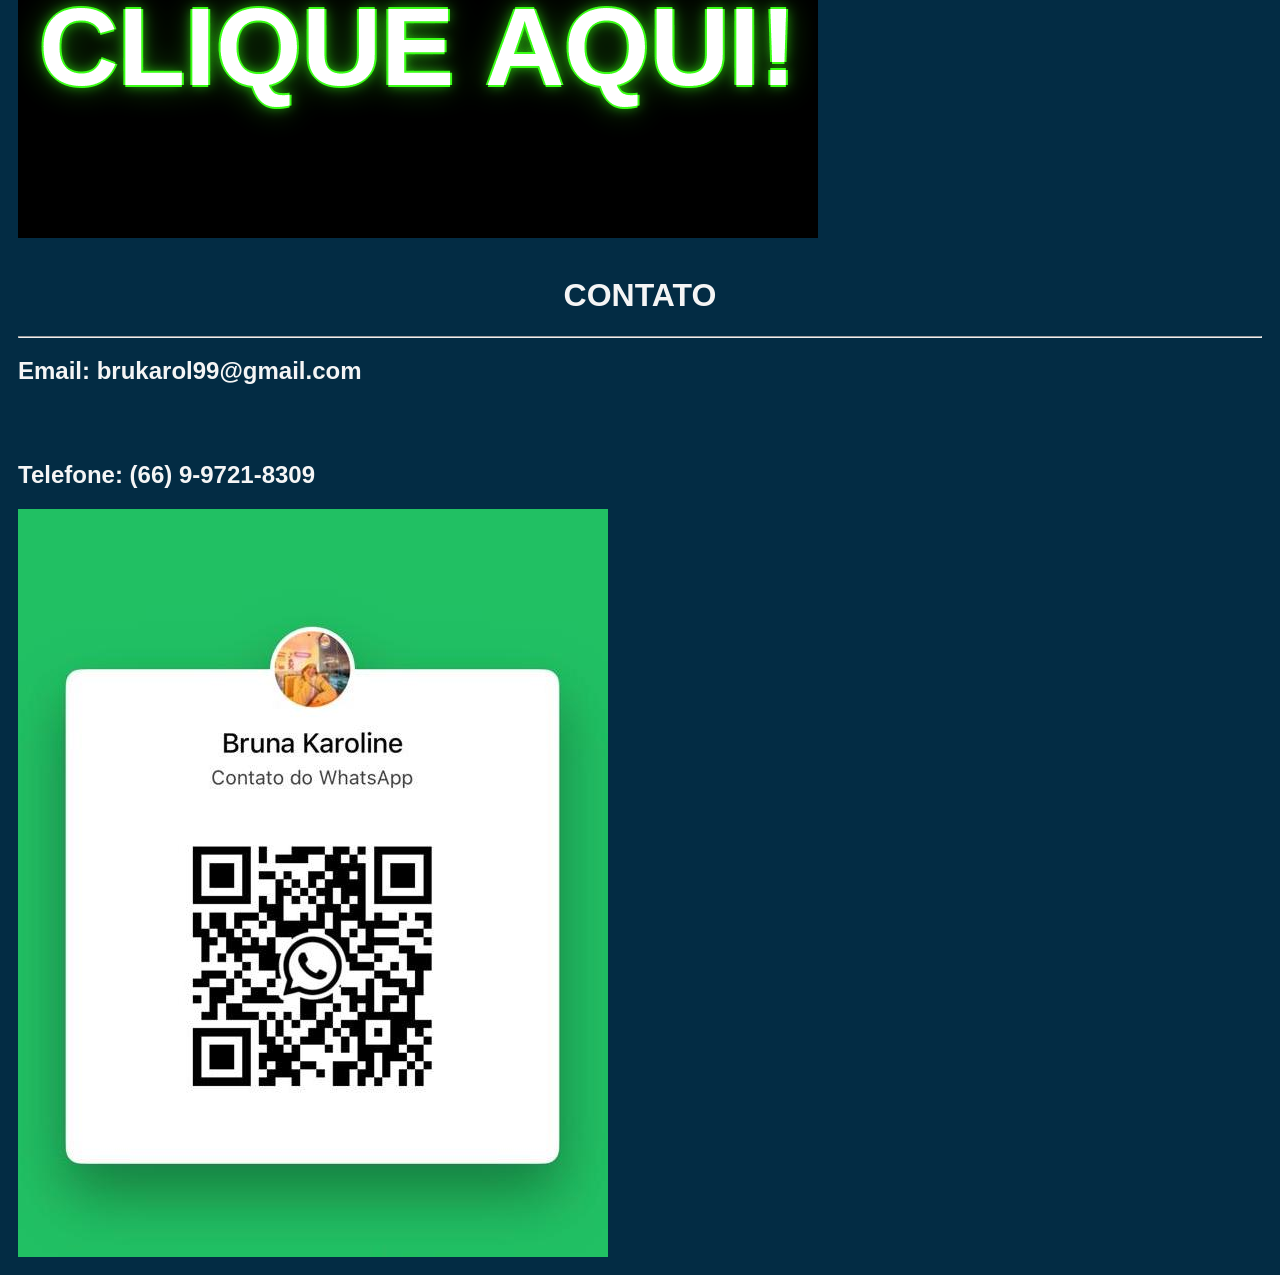
==== commit 7594a657: "update3" ====
--- a/index.html
+++ b/index.html
@@ -91,7 +91,7 @@
 
 <hr>
 
-<iframe src="https://drive.google.com/file/d/1cgSkaJ3iRzwdWB6GkYTAf5Gj4jZxBuLN/preview" width="360" height="360"  frameborder="0" allowfullscreen>  </iframe>
+<iframe src="https://drive.google.com/file/d/1cgSkaJ3iRzwdWB6GkYTAf5Gj4jZxBuLN/preview" width="350" height="360"  frameborder="0" allowfullscreen>  </iframe>
 
 
 
@@ -159,4 +159,165 @@
 
   
    </body>
+   </html><!DOCTYPE html>
+<html>
+<head>
+    <meta charset="utf-8">
+    <meta name="viewport" content="width=device-width, initial-scale=1">
+    <title>Bruna</title>
+
+ <link rel="stylesheet" type="text/css" href="estilo.css">
+
+
+</style>
+
+</head>
+
+<body>
+
+<div id="principal"> <!--conteudo principal-->
+
+<img src="fotosbruna/capa.png" align="center">
+
+         <div id="menu">
+
+       
+         </div>
+
+
+         <div id="conteudo"> <!--conteudo1-->
+   
+         <h1>Seja respeitado e seguro
+          na prática da Liderança</h1>  
+         <hr>
+         <h2>Descubra o método direto que forma líderes de
+         verdade, capazes de comandar equipes, tomar
+         decisões e gerar resultados.</h2>  
+         <img src="" width="450">
+
+         <div class="conteudo">
+
+   <img src="fotosbruna/conteudo.png" >
+
+        
+        </div>  <!-- fim do conteudo1-->
+
+
+  <div class="conteudo2">  <!--conteudo2-->
+
+   <img src="fotosbruna/treinamento.png" width="500">
+  
+   <ul>
+   <h1>COMO FUNCIONA</h1>
+   <li>AULAS PRÁTICAS E DIRETAS</li>
+   <li>ENCONTROS AO VIVO(OU GRAVADO , VOCÊ ESCOLHE  ADAPTAR)</li>
+   <li>MATERIAL DE APOIO PRONTO</li>
+   <li>MÉTODO APLICAVEL NO MESMO DIA!</li>
+   <hr>
+   <h4>O QUE VOCÊ VAI APRENDER
+Neste treinamento, você vai aprender: <br>
+
+✔ Como se posicionar como líder sem parecer 
+autoritária <br>
+
+ ✔ Como lidar com equipes difíceis e
+desmotivadas <br>
+
+ ✔ Como tomar decisões com segurança <br>
+
+ ✔ Como desenvolver respeito e autoridade
+natural <br>
+
+ ✔ Como liderar na prática, no dia a dia</h4> 
+  
+
+  </ul>
+  </div> <!-- fim do conteudo2-->
+ 
+  <div class="conteudo3"> <!--conteudo3-->
+
+  
+   <img src="fotosbruna/inscreva.gif">
+  
+   
+  <a href="https://pay.kiwify.com.br/4lNN7ut" class="botao">
+   <h1>CLIQUE AQUI E GARANTA SUA VAGA!</h1>
+</a>
+
+ </div> 
+
+<div class="conteudo4"> <!--conteudo4-->
+
+<h1 align="center">DEPOIMENTO</h1>
+
+<hr>
+
+<iframe src="https://drive.google.com/file/d/1cgSkaJ3iRzwdWB6GkYTAf5Gj4jZxBuLN/preview" width="360" height="360"  frameborder="0" allowfullscreen>  </iframe>
+
+
+
+</div> <!-- fim do conteudo4-->
+
+
+     <div> <!-- conteúdo5-->
+
+<hr>
+<div>
+
+<img src="fotosbruna/parceria.png" >
+
+
+ 
+</div>
+
+     </div> <!--fim conteudo5-->
+ 
+
+<div class="conteudo6">  <!--conteudo6-->
+    
+        <div>
+  
+   <img src="fotosbruna/garanta.gif" >  
+   
+    <a  href="https://pay.kiwify.com.br/4lNN7ut" >
+    
+    <img src="fotosbruna/clique2.gif"  >
+   </a>
+
+       </div>
+       </div> <!--fim conteudo6-->
+
+<div class="conteudo7">   <!--conteudo7-->
+
+<div>
+
+<h1 align="center">CONTATO</h1>
+<hr>
+
+
+
+</div>
+
+    </div>   <!--fim do conteudo7-->
+
+       <div>
+
+         <div class="conteudo8"> <!--conteudo8-->
+
+         <h2>Email: brukarol99@gmail.com</h2> <br>
+         <br> 
+         <h2>Telefone: (66) 9-9721-8309</h2> 
+     
+
+
+     <img src="fotosbruna/Qr-code.jpeg"  >
+         
+       </div>
+         </div>
+    </div>
+    </div>
+
+
+  
+   </body>
    </html>
--- a/estilo.css
+++ b/estilo.css
@@ -128,7 +128,7 @@
 
     iframe {
         margin:  auto;
-        padding: 50px;
+        padding: 35px;
         
     }
 
--- a/estilo.css
+++ b/estilo.css
@@ -128,7 +128,7 @@
 
     iframe {
         margin:  auto;
-        padding: 50px;
+        padding: 35px;
         
     }
 
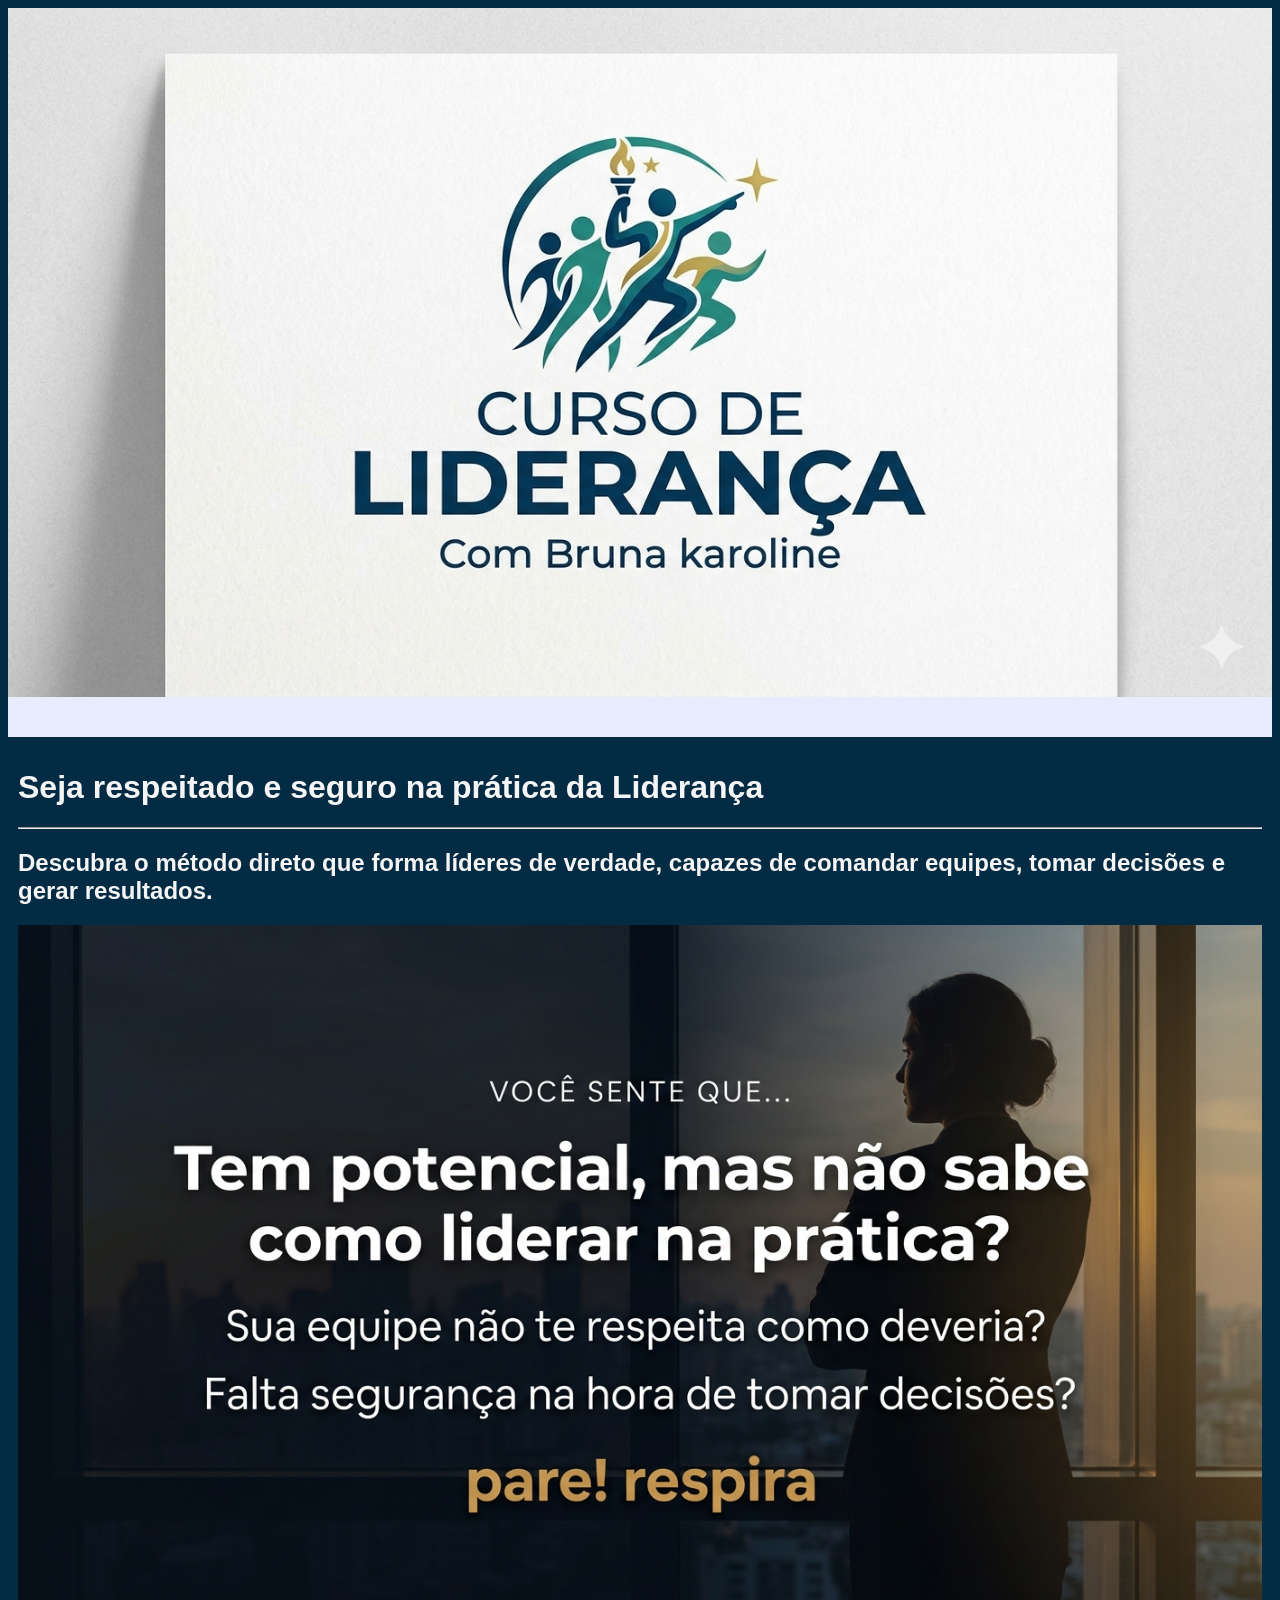
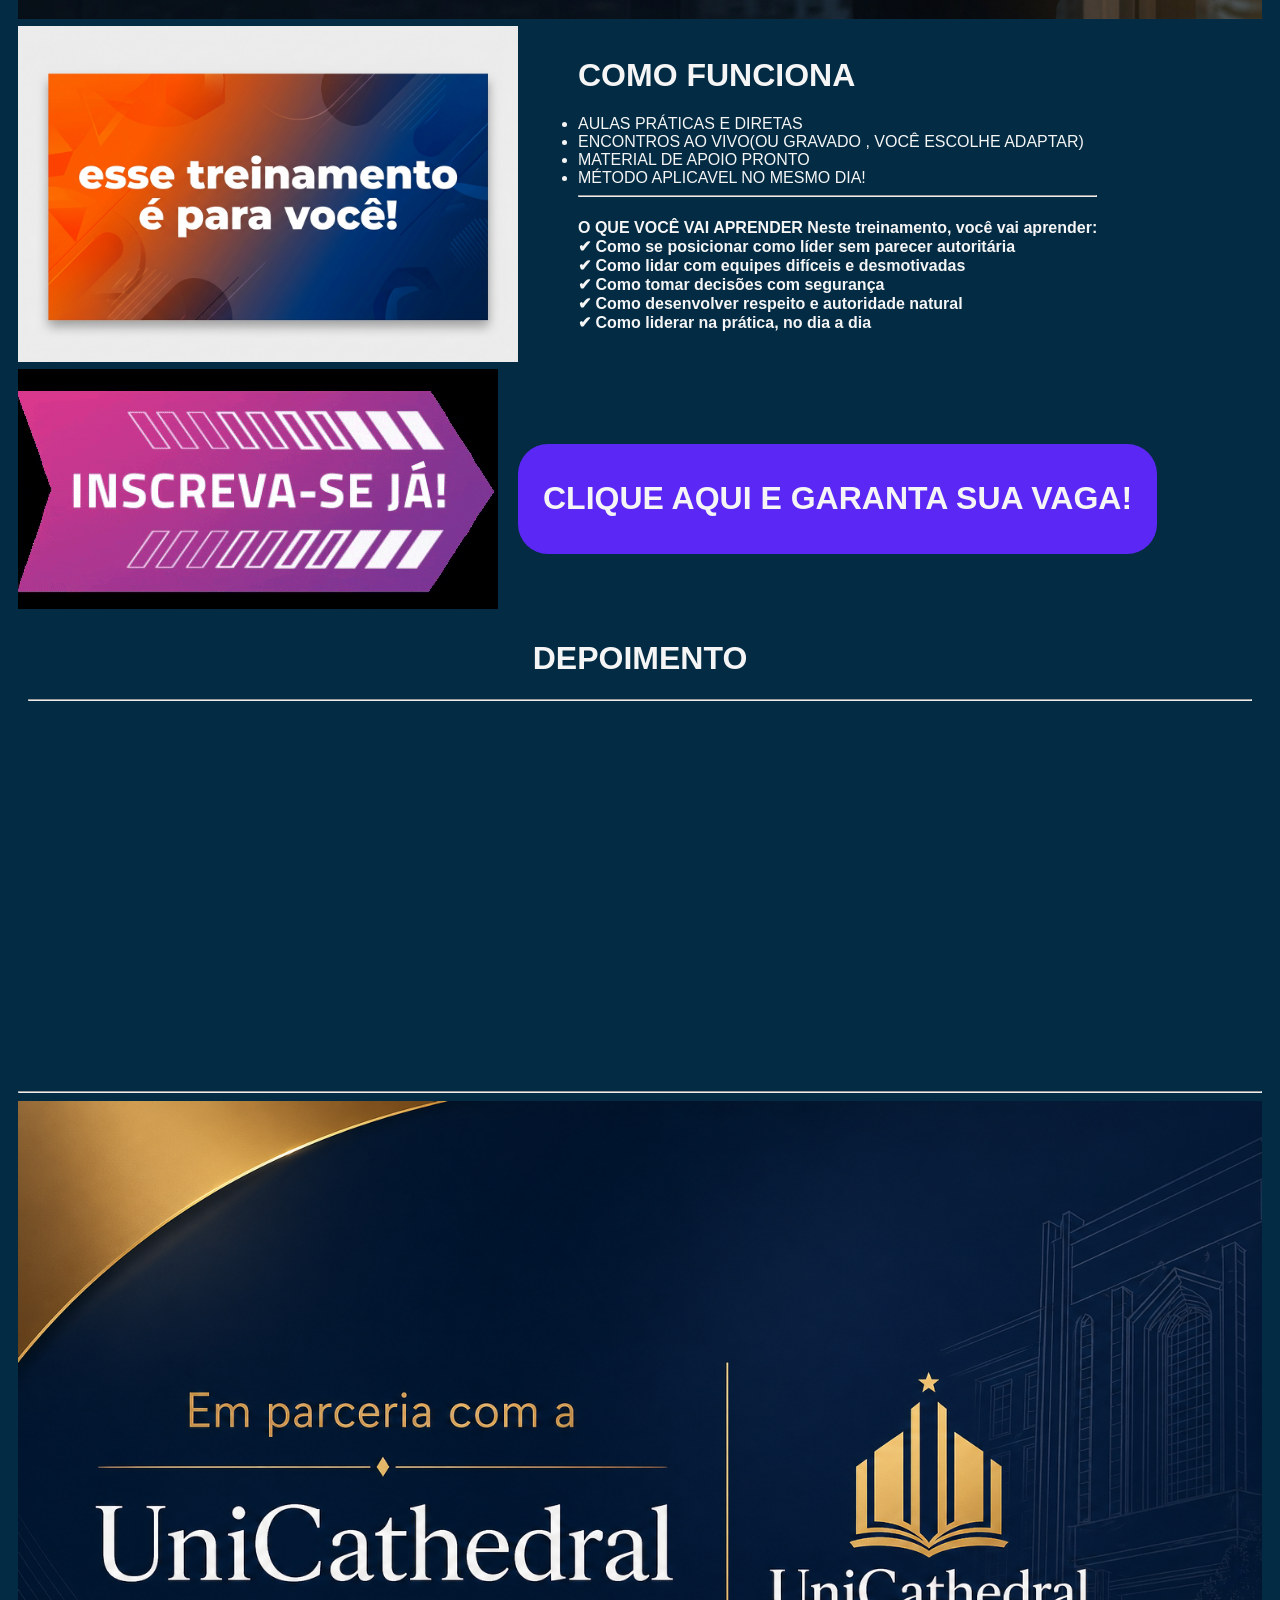
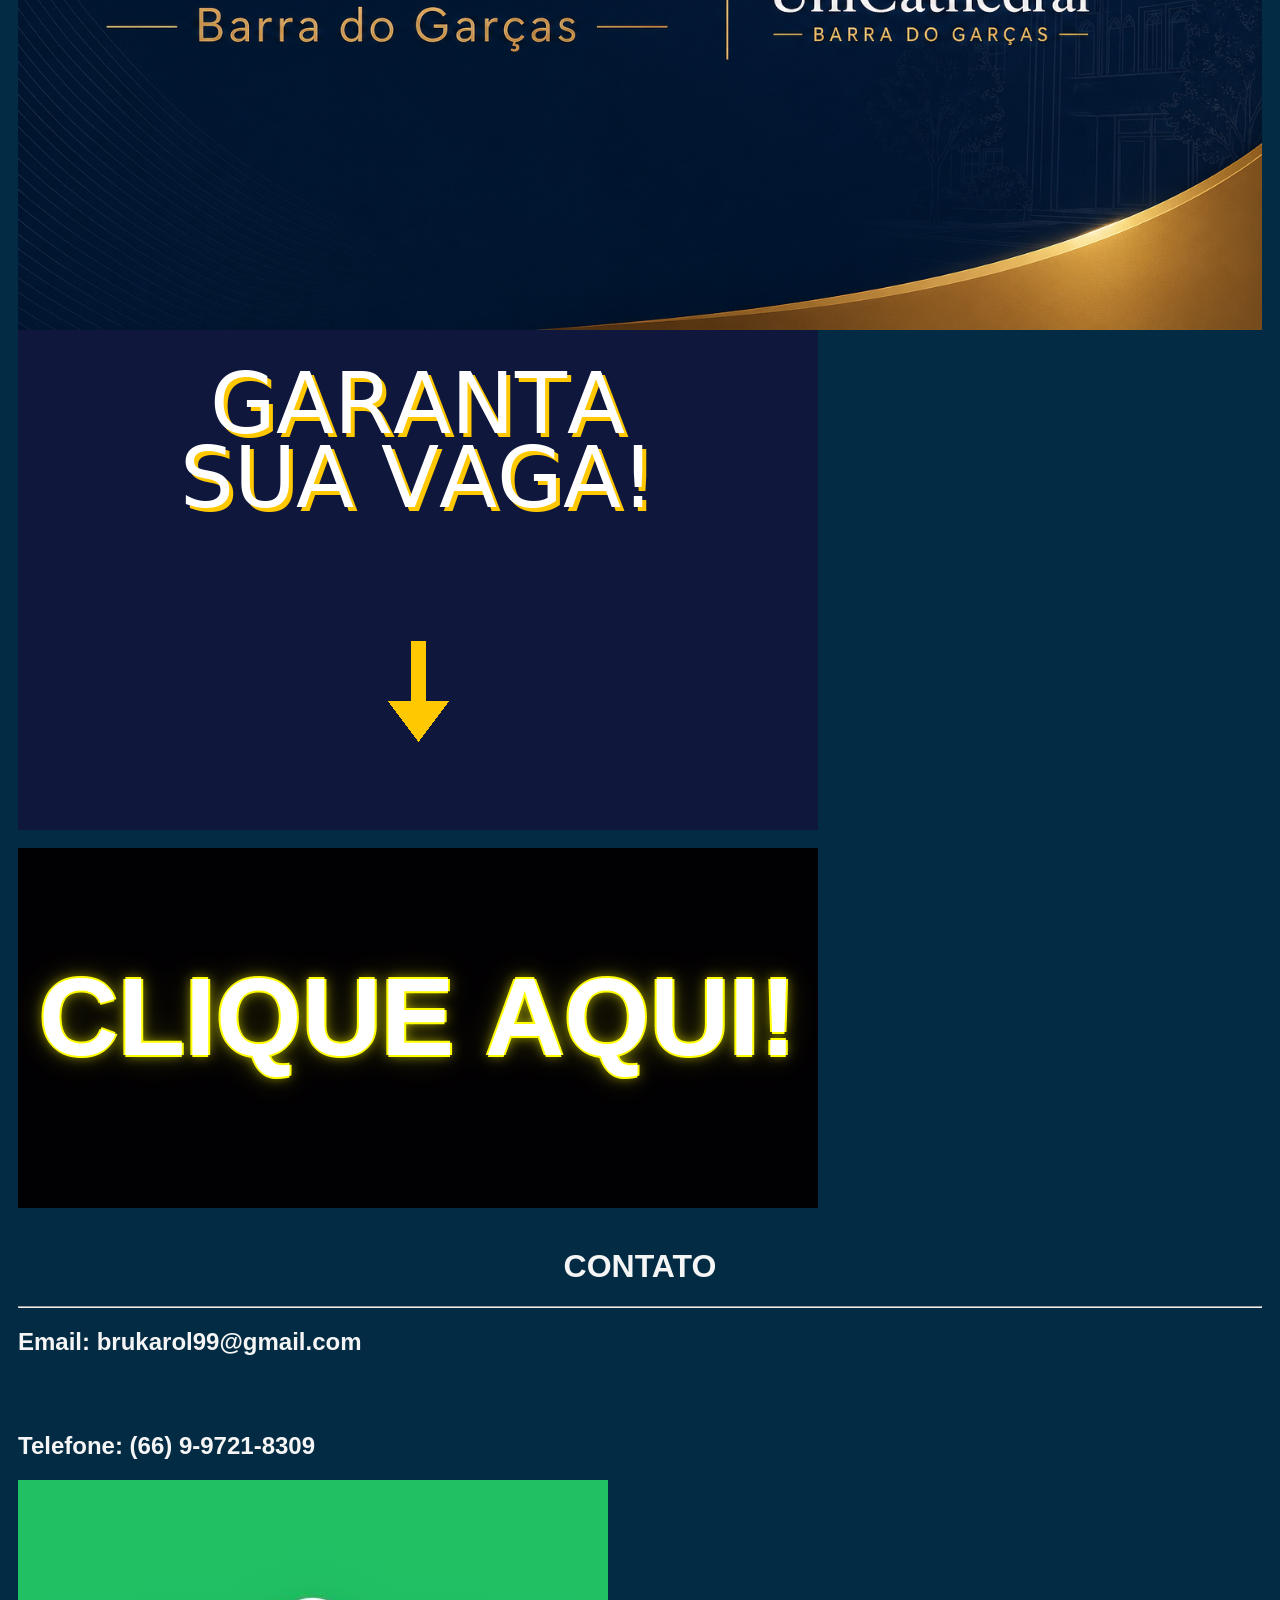
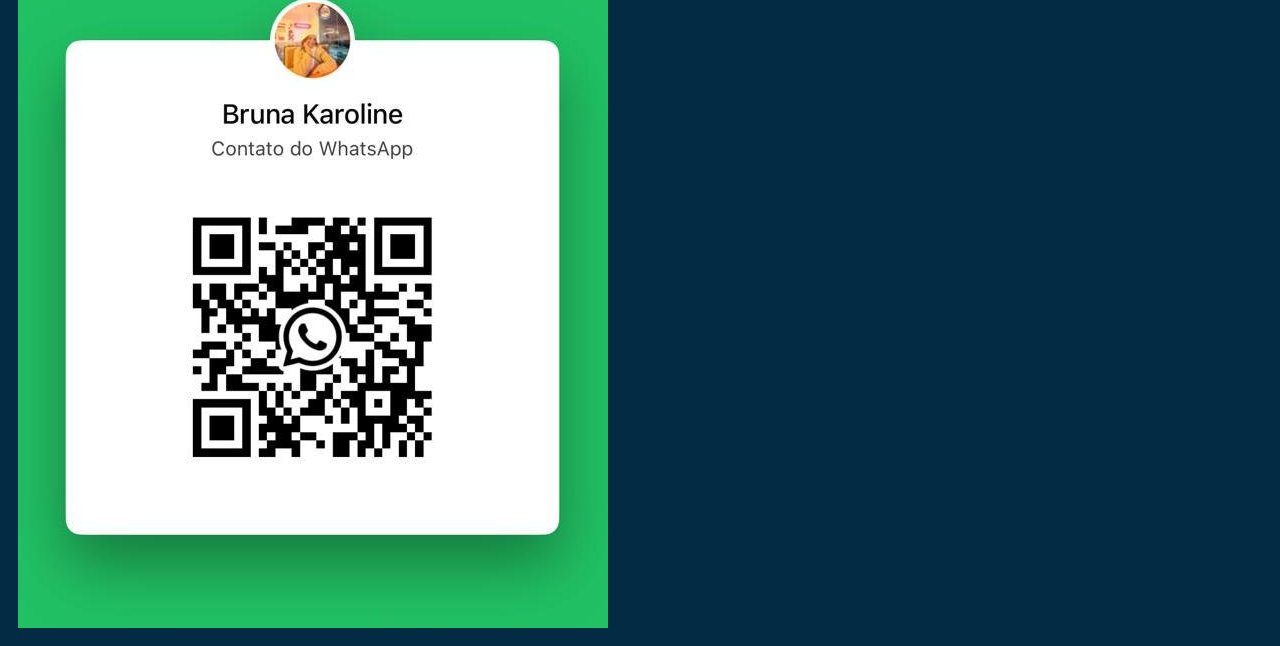
==== commit 59fa7cad: "APDATE4" ====
--- a/index.html
+++ b/index.html
@@ -91,7 +91,7 @@
 
 <hr>
 
-<iframe src="https://drive.google.com/file/d/1cgSkaJ3iRzwdWB6GkYTAf5Gj4jZxBuLN/preview" width="350" height="360"  frameborder="0" allowfullscreen>  </iframe>
+<iframe src="https://drive.google.com/file/d/1cgSkaJ3iRzwdWB6GkYTAf5Gj4jZxBuLN/preview" width="300" height="360"  frameborder="0" allowfullscreen>  </iframe>
 
 
 
@@ -137,11 +137,11 @@
 
 </div>
 
-    </div>   <!--fim do conteudo7-->
+    </div>   <!--fim do CONTEUDO7-->
 
-       <div>
+       <div>          <!--CONTEUDO8-->
 
-         <div class="conteudo8"> <!--conteudo8-->
+         <div class="conteudo8">   
 
          <h2>Email: brukarol99@gmail.com</h2> <br>
          <br> 
@@ -156,168 +156,7 @@
     </div>
     </div>
 
-
+              <!--FIM-->
   
    </body>
-   </html><!DOCTYPE html>
-<html>
-<head>
-    <meta charset="utf-8">
-    <meta name="viewport" content="width=device-width, initial-scale=1">
-    <title>Bruna</title>
-
- <link rel="stylesheet" type="text/css" href="estilo.css">
-
-
-</style>
-
-</head>
-
-<body>
-
-<div id="principal"> <!--conteudo principal-->
-
-<img src="fotosbruna/capa.png" align="center">
-
-         <div id="menu">
-
-       
-         </div>
-
-
-         <div id="conteudo"> <!--conteudo1-->
-   
-         <h1>Seja respeitado e seguro
-          na prática da Liderança</h1>  
-         <hr>
-         <h2>Descubra o método direto que forma líderes de
-         verdade, capazes de comandar equipes, tomar
-         decisões e gerar resultados.</h2>  
-         <img src="" width="450">
-
-         <div class="conteudo">
-
-   <img src="fotosbruna/conteudo.png" >
-
-        
-        </div>  <!-- fim do conteudo1-->
-
-
-  <div class="conteudo2">  <!--conteudo2-->
-
-   <img src="fotosbruna/treinamento.png" width="500">
-  
-   <ul>
-   <h1>COMO FUNCIONA</h1>
-   <li>AULAS PRÁTICAS E DIRETAS</li>
-   <li>ENCONTROS AO VIVO(OU GRAVADO , VOCÊ ESCOLHE  ADAPTAR)</li>
-   <li>MATERIAL DE APOIO PRONTO</li>
-   <li>MÉTODO APLICAVEL NO MESMO DIA!</li>
-   <hr>
-   <h4>O QUE VOCÊ VAI APRENDER
-Neste treinamento, você vai aprender: <br>
-
-✔ Como se posicionar como líder sem parecer 
-autoritária <br>
-
- ✔ Como lidar com equipes difíceis e
-desmotivadas <br>
-
- ✔ Como tomar decisões com segurança <br>
-
- ✔ Como desenvolver respeito e autoridade
-natural <br>
-
- ✔ Como liderar na prática, no dia a dia</h4> 
-  
-
-  </ul>
-  </div> <!-- fim do conteudo2-->
- 
-  <div class="conteudo3"> <!--conteudo3-->
-
-  
-   <img src="fotosbruna/inscreva.gif">
-  
-   
-  <a href="https://pay.kiwify.com.br/4lNN7ut" class="botao">
-   <h1>CLIQUE AQUI E GARANTA SUA VAGA!</h1>
-</a>
-
- </div> 
-
-<div class="conteudo4"> <!--conteudo4-->
-
-<h1 align="center">DEPOIMENTO</h1>
-
-<hr>
-
-<iframe src="https://drive.google.com/file/d/1cgSkaJ3iRzwdWB6GkYTAf5Gj4jZxBuLN/preview" width="360" height="360"  frameborder="0" allowfullscreen>  </iframe>
-
-
-
-</div> <!-- fim do conteudo4-->
-
-
-     <div> <!-- conteúdo5-->
-
-<hr>
-<div>
-
-<img src="fotosbruna/parceria.png" >
-
-
- 
-</div>
-
-     </div> <!--fim conteudo5-->
- 
-
-<div class="conteudo6">  <!--conteudo6-->
-    
-        <div>
-  
-   <img src="fotosbruna/garanta.gif" >  
-   
-    <a  href="https://pay.kiwify.com.br/4lNN7ut" >
-    
-    <img src="fotosbruna/clique2.gif"  >
-   </a>
-
-       </div>
-       </div> <!--fim conteudo6-->
-
-<div class="conteudo7">   <!--conteudo7-->
-
-<div>
-
-<h1 align="center">CONTATO</h1>
-<hr>
-
-
-
-</div>
-
-    </div>   <!--fim do conteudo7-->
-
-       <div>
-
-         <div class="conteudo8"> <!--conteudo8-->
-
-         <h2>Email: brukarol99@gmail.com</h2> <br>
-         <br> 
-         <h2>Telefone: (66) 9-9721-8309</h2> 
-     
-
-
-     <img src="fotosbruna/Qr-code.jpeg"  >
-         
-       </div>
-         </div>
-    </div>
-    </div>
-
-
-  
-   </body>
-   </html>+   </html>
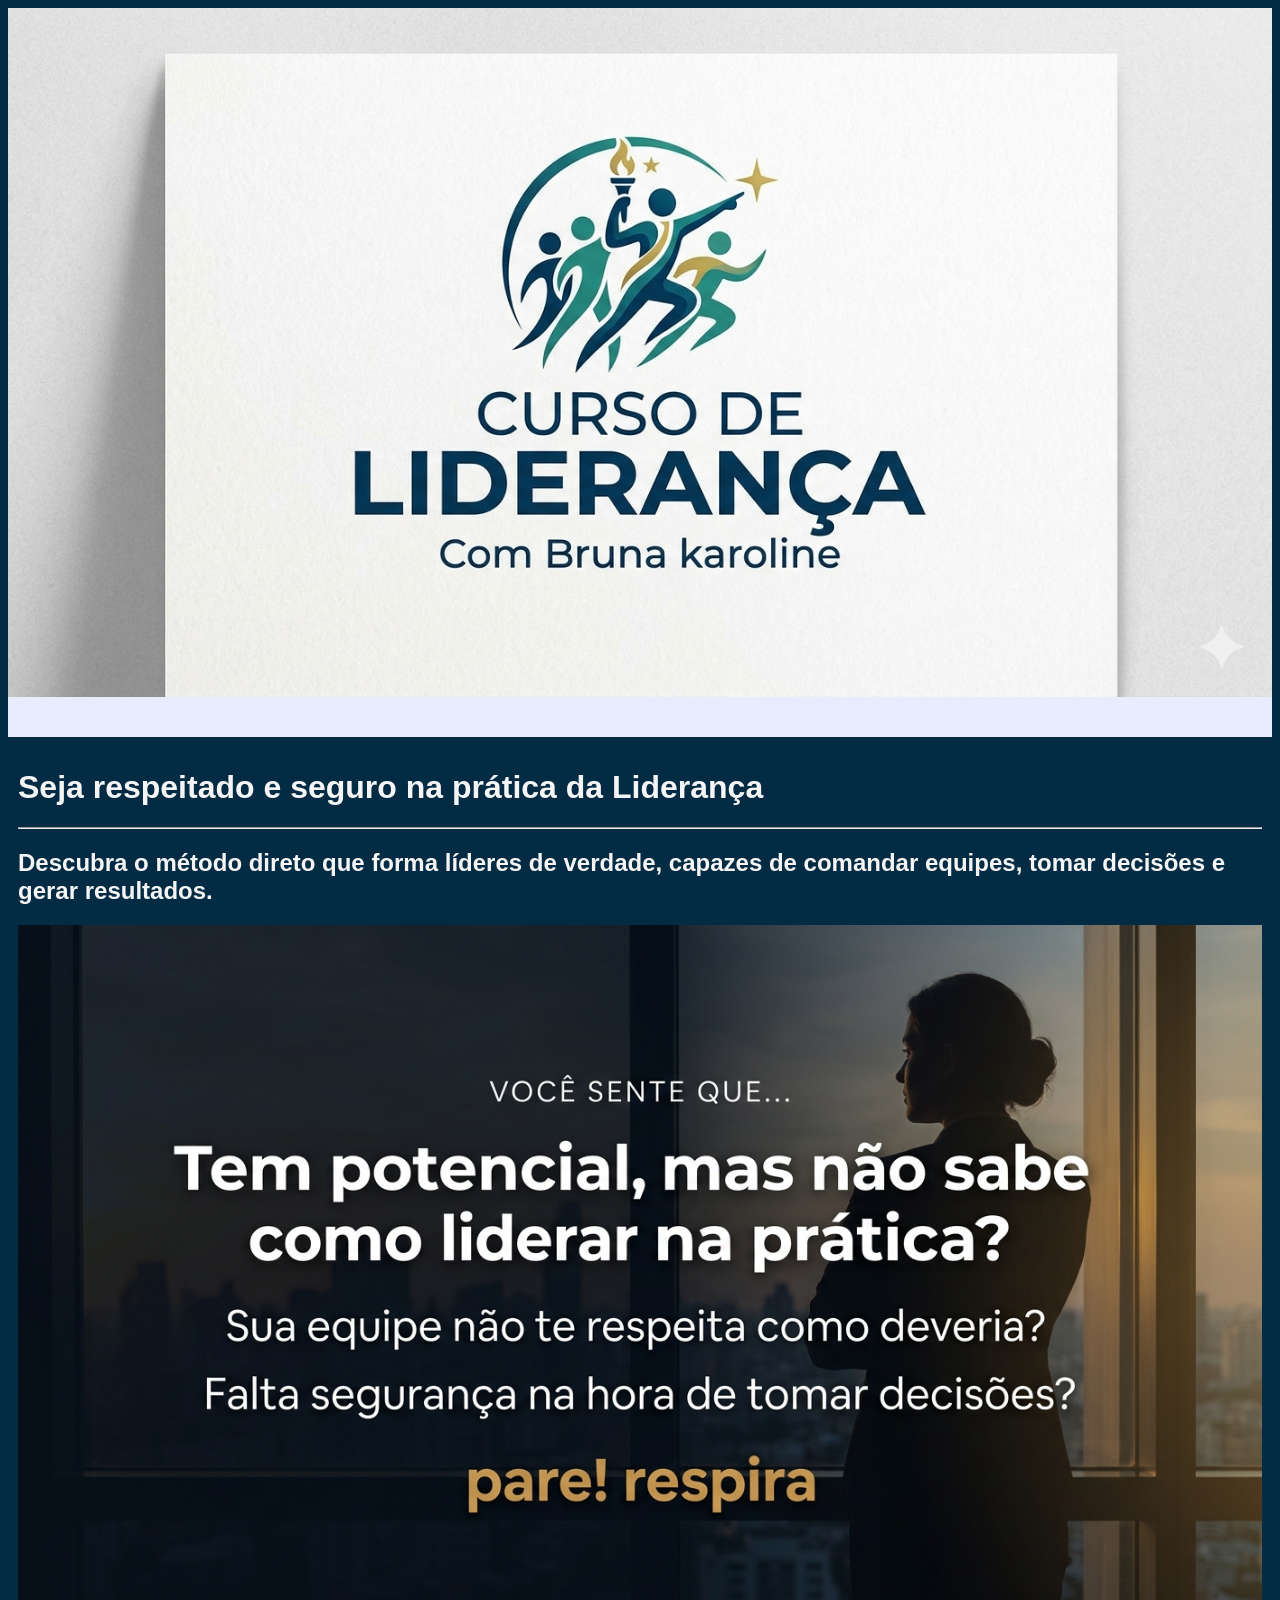
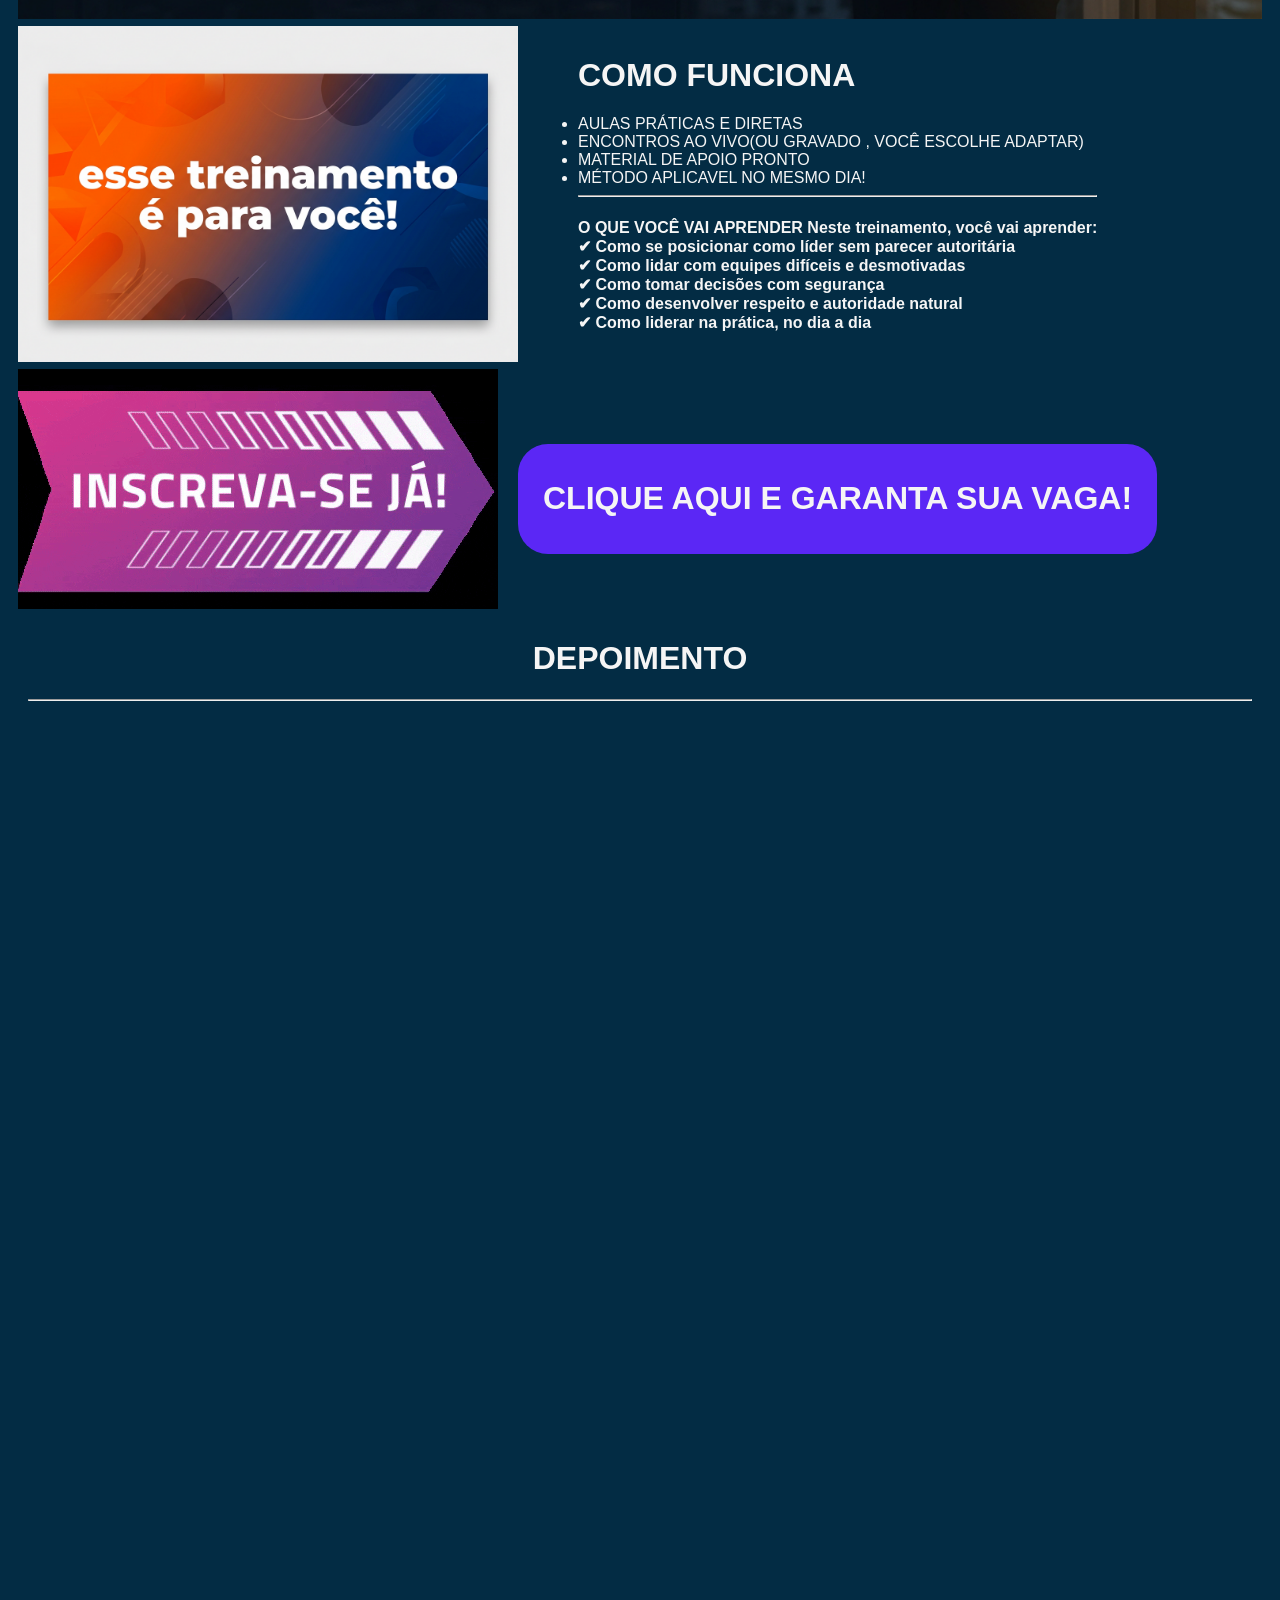
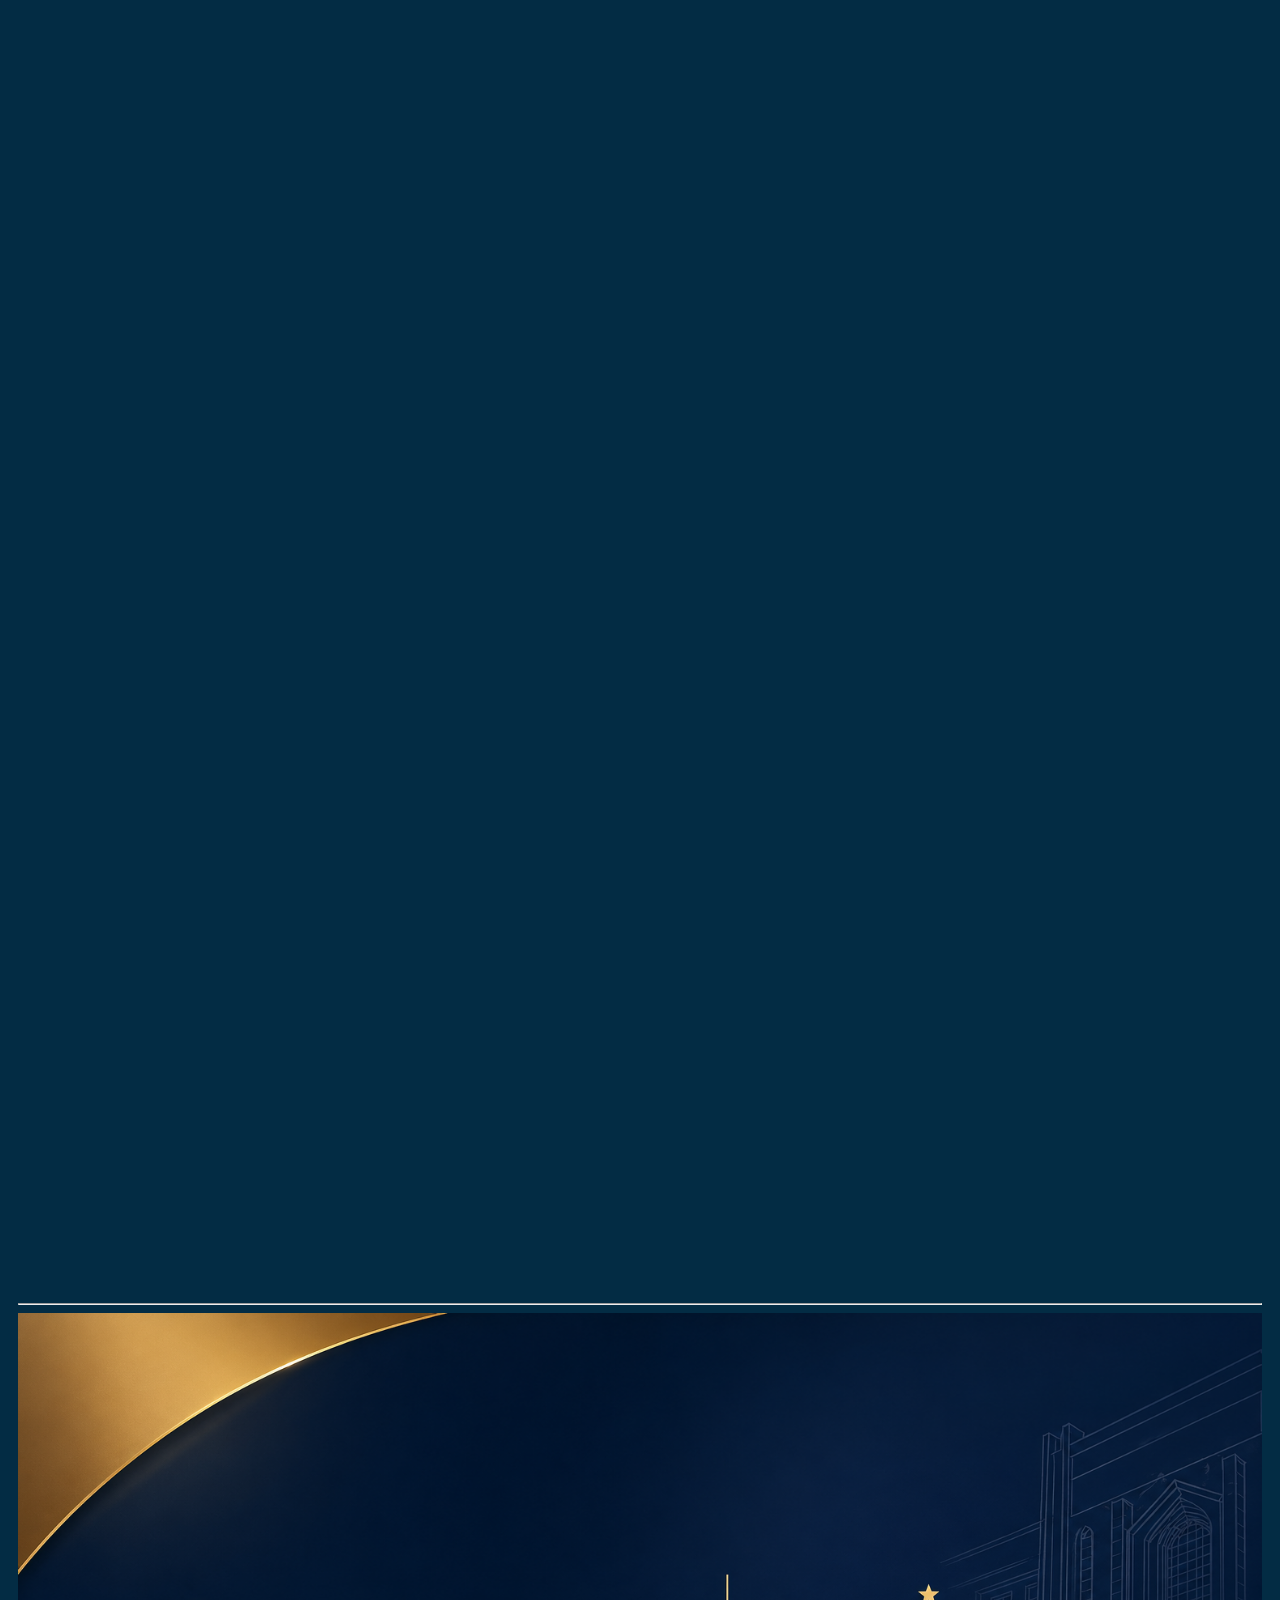
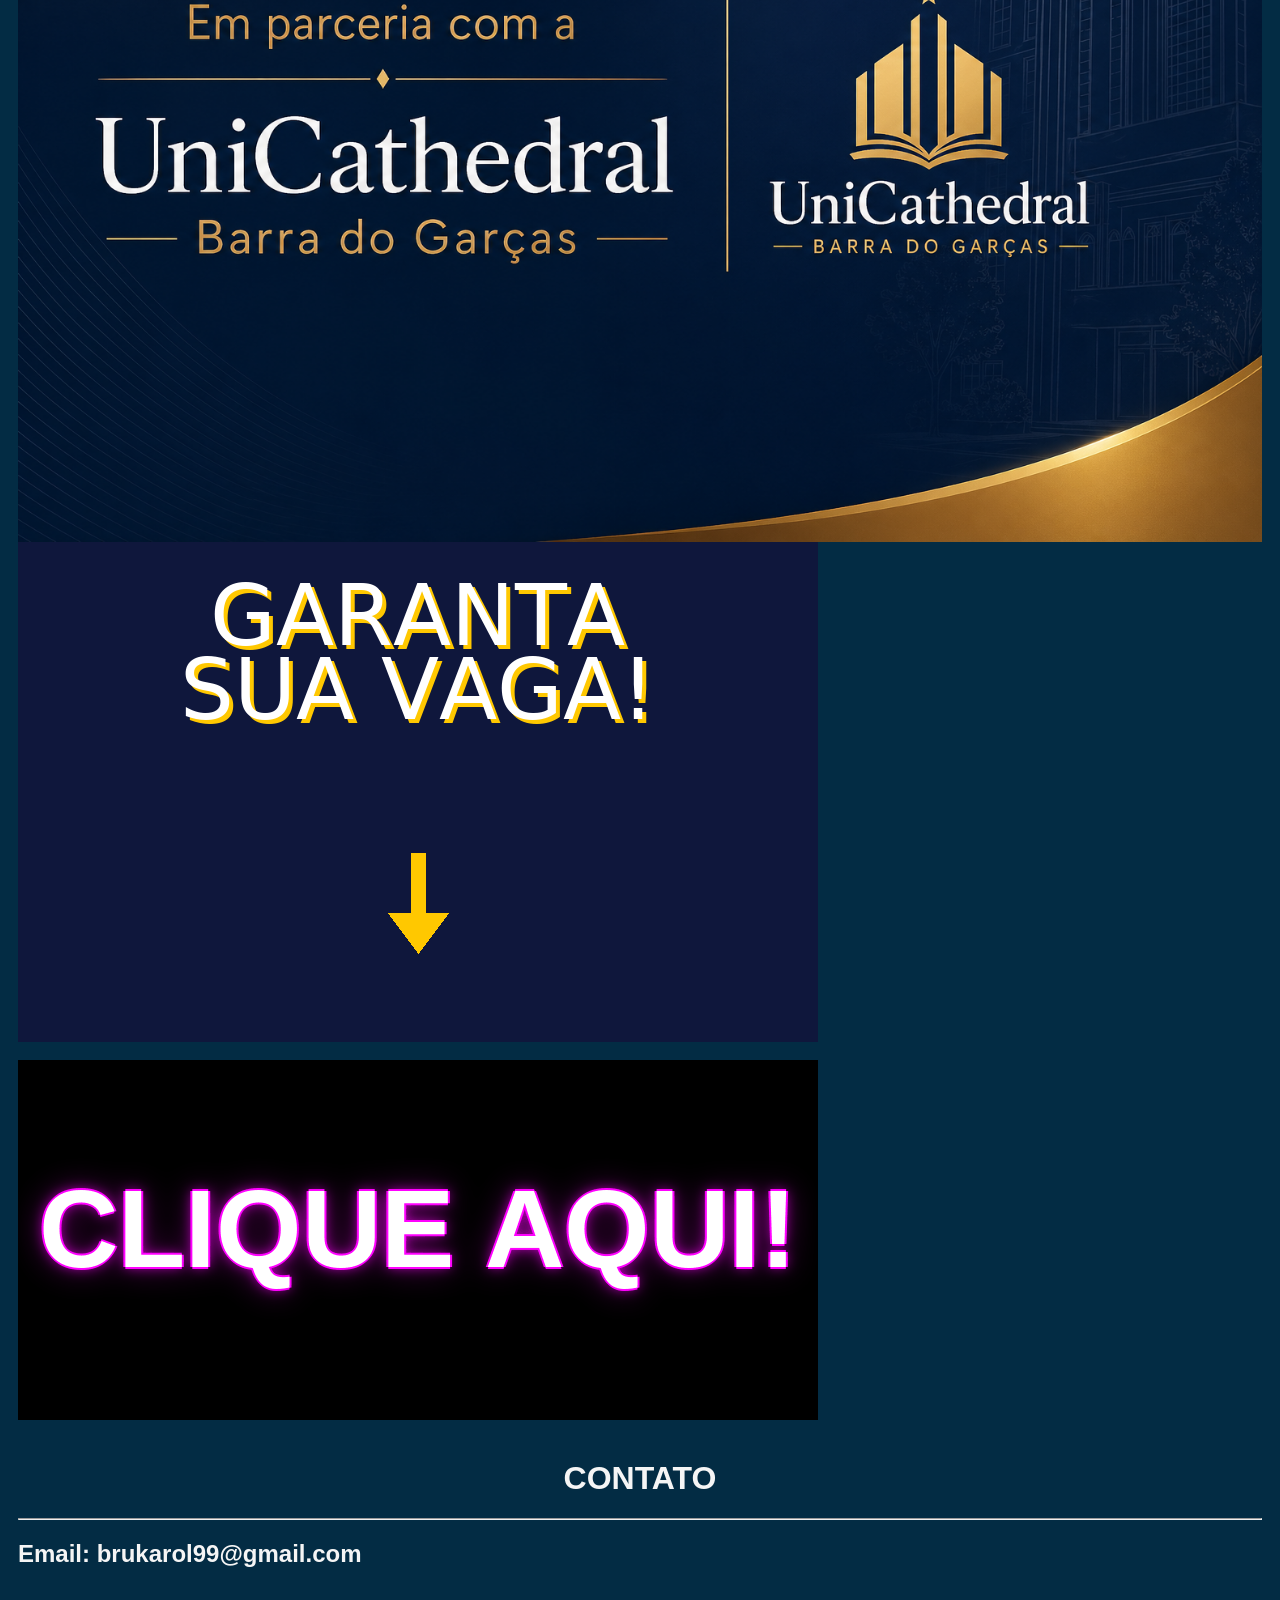
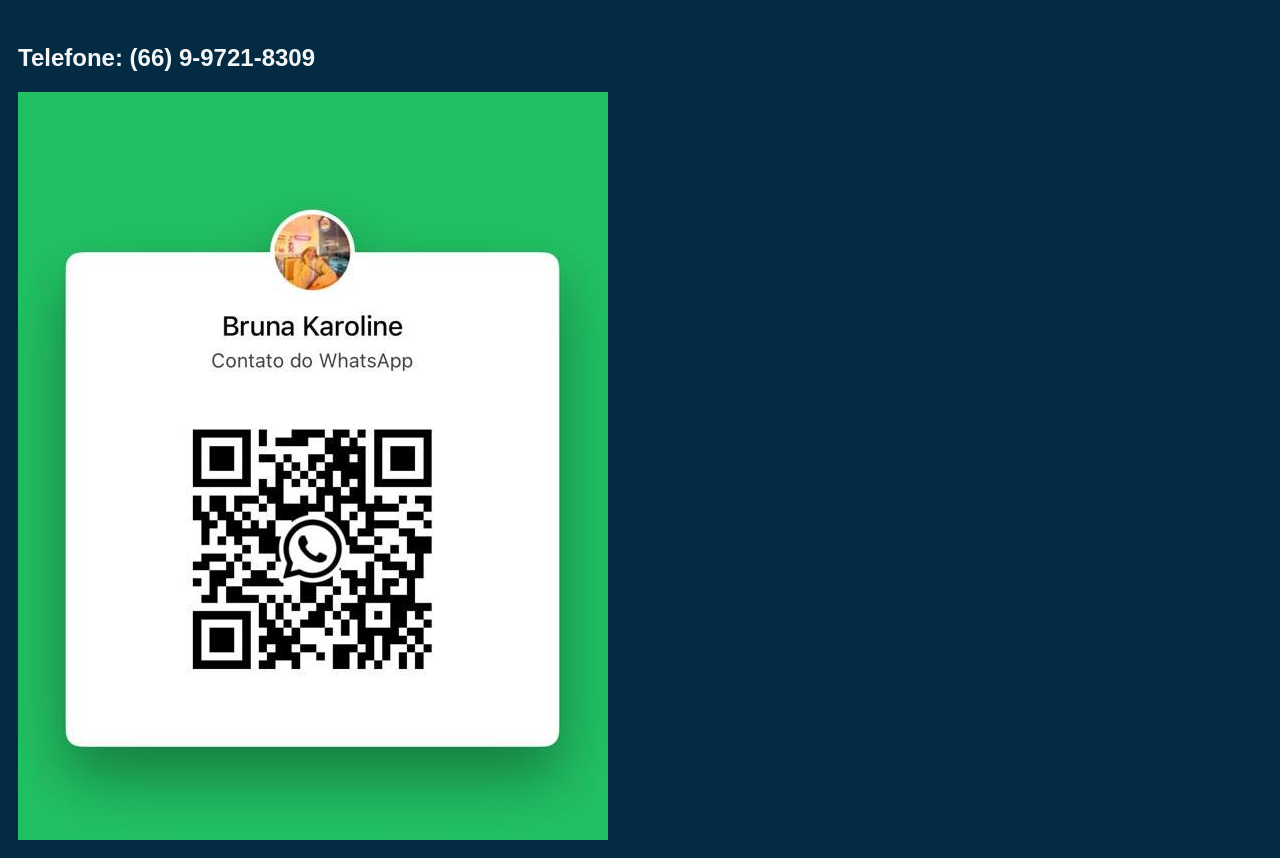
==== commit d411a09f: "apdate5" ====
--- a/index.html
+++ b/index.html
@@ -91,8 +91,7 @@
 
 <hr>
 
-<iframe src="https://drive.google.com/file/d/1cgSkaJ3iRzwdWB6GkYTAf5Gj4jZxBuLN/preview" width="300" height="360"  frameborder="0" allowfullscreen>  </iframe>
-
+<div style="padding:177.78% 0 0 0;position:relative;"><iframe src="https://player.vimeo.com/video/1188420102?badge=0&amp;autopause=0&amp;player_id=0&amp;app_id=58479" frameborder="0" allow="autoplay; fullscreen; picture-in-picture; clipboard-write; encrypted-media; web-share" referrerpolicy="strict-origin-when-cross-origin" style="position:absolute;top:0;left:0;width:100%;height:100%;" title="WhatsApp Video 2026-05-01 at 10.59.15"></iframe></div><script src="https://player.vimeo.com/api/player.js"></script>
 
 
 </div> <!-- fim do conteudo4-->
